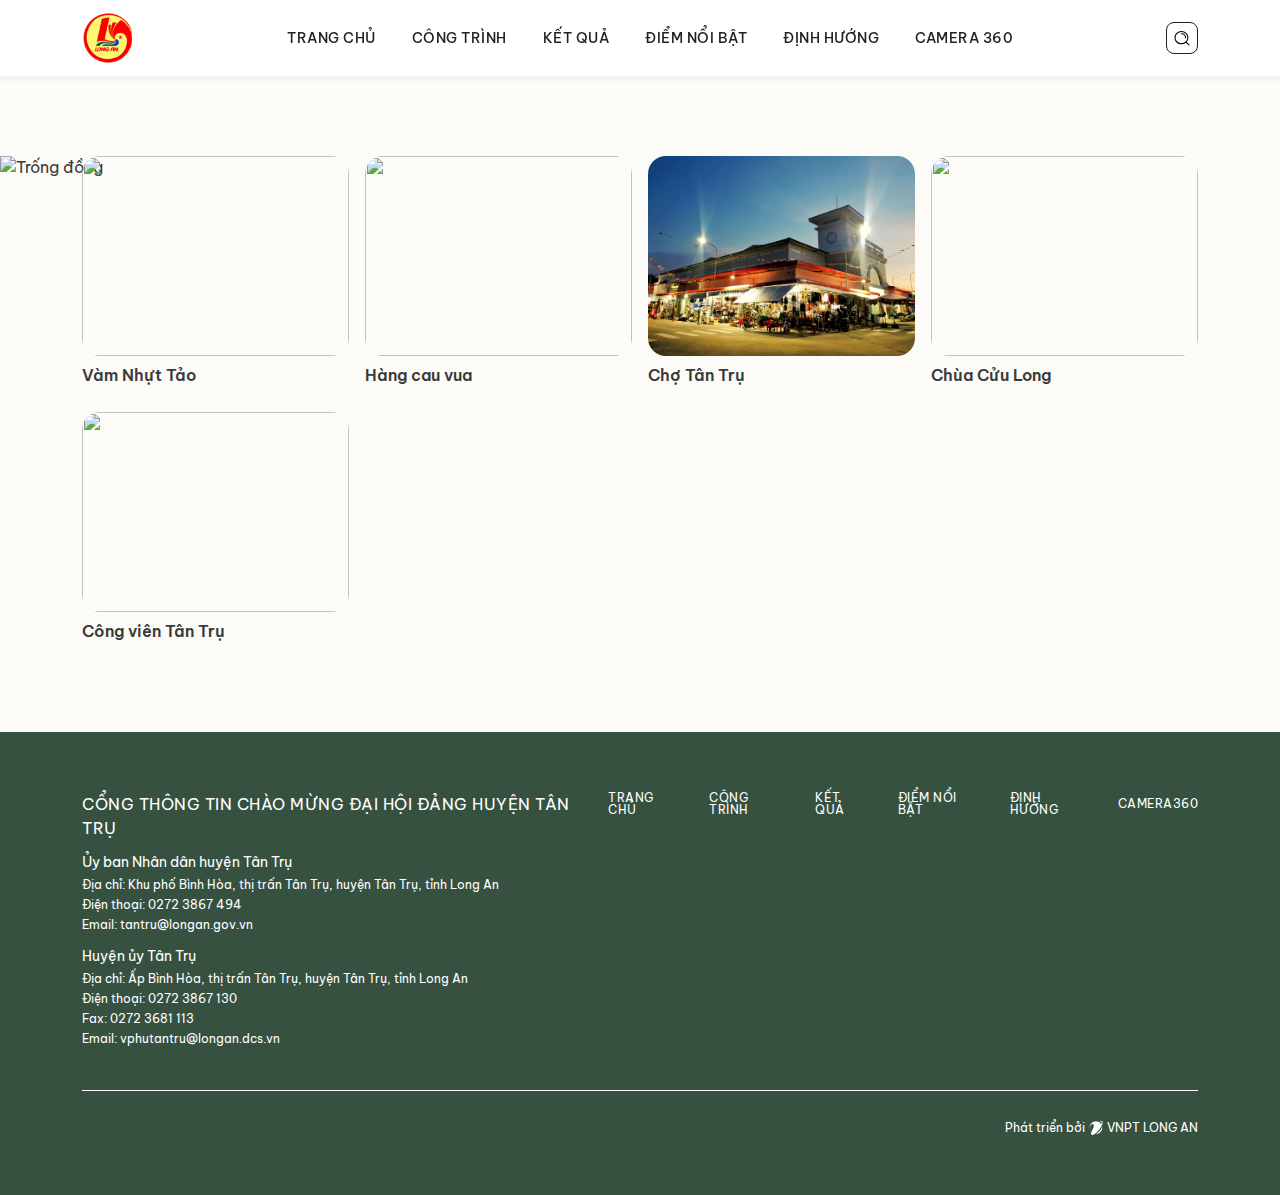
==== camera360.html @ e2c8579e "result page" ====
<!DOCTYPE html>
<html lang="en">

<head>
    <meta charset="UTF-8">
    <meta name="viewport" content="width=device-width, initial-scale=1.0">
    <title>Cổng Thông tin chào mừng đại hội Đảng - Camera 360</title>
    <link rel="icon" type="image/png" href="./assets/images/logo.png">

    <!-- library -->
    <link rel="stylesheet" href="./assets/library/bootstrap/bootstrap.min.css" />
    <link rel="stylesheet" href="./assets/library/swiper/swiper-bundle.min.css">
    <link rel="stylesheet" href="https://unpkg.com/leaflet/dist/leaflet.css" />

    <!-- css -->
    <link rel="stylesheet" href="./assets/css/header.css">
    <link rel="stylesheet" href="./assets/css/footer.css">
    <link rel="stylesheet" href="./assets/css/main.css">
    <link rel="stylesheet" href="./assets/css/camera360.css">
</head>

<body>
    <header>
        <div class="container">
            <div class="header">
                <a href="/" class="logo">
                    <div class="img">
                        <img src="./assets/images/logo.png" alt="Logo">
                    </div>
                </a>
                <nav class="navbar">
                    <a href="/">Trang chủ</a>
                    <a href="/">Công trình</a>
                    <a href="/results.html">Kết quả</a>
                    <a href="/highlight.html">Điểm nổi bật</a>
                    <a href="/">Định hướng</a>
                    <a href="/camera360.html">Camera 360</a>
                </nav>
                <div class="others">
                    <a href="/#search" class="btn-search">
                        <img src="./assets/images/search.svg" alt="search">
                    </a>
                </div>
            </div>
        </div>
    </header>
    <main>
        <section class="camera360">
            <img src="https://staticv2.vnptigate.vn/logo/trong-dong.png" alt="Trống đồng" class="shape-1">
            <div class="container">
                <div class="camera360-list">
                    <div class="camera360-item" data-id="vam-nhut-tao" data-src="https://img.longanso.com/360/">
                        <div class="iframe-wrap">
                            <div class="close">
                                <div class="button-close">
                                    <img src="./assets/images/carbon--close-filled.svg" alt="close 360">
                                </div>
                            </div>
                            <iframe class="vr360-iframe" allowfullscreen="true"></iframe>
                        </div>
                        <div class="card">
                            <div class="card-img">
                                <div class="camera-icon">
                                    <img src="./assets/images/360.png" alt="360">
                                </div>
                                <img src="https://media2.gody.vn/public/images/destination/1/80/khu-di-tich-lich-su-vam-nhut-tao/pl620094a2a60c0-1644205218.jpeg" alt="" class="card-top-img">
                            </div>
                            <div class="card-body">
                                <div class="card-title">
                                    Vàm Nhựt Tảo
                                </div>
                            </div>
                        </div>
                    </div>
                    <div class="camera360-item" data-id="hang-cau-vua" data-src="https://img.longanso.com/360/">
                        <div class="iframe-wrap">
                            <div class="close">
                                <div class="button-close">
                                    <img src="./assets/images/carbon--close-filled.svg" alt="close 360">
                                </div>
                            </div>
                            <iframe class="vr360-iframe" allowfullscreen="true"></iframe>
                        </div>
                        <div class="card">
                            <div class="card-img">
                                <div class="camera-icon">
                                    <img src="./assets/images/360.png" alt="360">
                                </div>
                                <img src="https://storage-vnportal.vnpt.vn/gov-lan/SharePointFolders/ThuVienAnh/%E1%BA%A2nh%20T%C3%A2n%20Tr%E1%BB%A5/H%C3%A0ng%20cao%20%C4%90%E1%BB%A9c%20T%C3%A2n%201.jpg" alt="" class="card-top-img">
                            </div>
                            <div class="card-body">
                                <div class="card-title">
                                    Hàng cau vua
                                </div>
                            </div>
                        </div>
                    </div>
                    <div class="camera360-item" data-id="cho-tan-tru" data-src="https://img.longanso.com/360/">
                        <div class="iframe-wrap">
                            <div class="close">
                                <div class="button-close">
                                    <img src="./assets/images/carbon--close-filled.svg" alt="close 360">
                                </div>
                            </div>
                            <iframe class="vr360-iframe" allowfullscreen="true"></iframe>
                        </div>
                        <div class="card">
                            <div class="card-img">
                                <div class="camera-icon">
                                    <img src="./assets/images/360.png" alt="360">
                                </div>
                                <img src="./assets/images/banner-7.jpg" alt="" class="card-top-img">
                            </div>
                            <div class="card-body">
                                <div class="card-title">
                                    Chợ Tân Trụ
                                </div>
                            </div>
                        </div>
                    </div>
                    <div class="camera360-item" data-id="chua-cuu-long" data-src="https://smarttravel-vr.mobifone.vn/vr-tour/tuong-dai-long-an/63359015d3e3a604f9e98001">
                        <div class="iframe-wrap">
                            <div class="close">
                                <div class="button-close">
                                    <img src="./assets/images/carbon--close-filled.svg" alt="close 360">
                                </div>
                            </div>
                            <iframe class="vr360-iframe" allowfullscreen="true"></iframe>
                        </div>
                        <div class="card">
                            <div class="card-img">
                                <div class="camera-icon">
                                    <img src="./assets/images/360.png" alt="360">
                                </div>
                                <img src="https://cdn.tgdd.vn/Files/2023/11/26/1555979/luu-ngay-5-dia-diem-du-lich-tan-tru-long-an-thu-hut-du-khach-202311262353035414.jpg" alt="" class="card-top-img">
                            </div>
                            <div class="card-body">
                                <div class="card-title">
                                    Chùa Cửu Long
                                </div>
                            </div>
                        </div>
                    </div>
                    <div class="camera360-item" data-id="cong-vien-tan-tru" data-src="https://smarttravel-vr.mobifone.vn/vr-tour/tuong-dai-long-an/63359015d3e3a604f9e98001">
                        <div class="iframe-wrap">
                            <div class="close">
                                <div class="button-close">
                                    <img src="./assets/images/carbon--close-filled.svg" alt="close 360">
                                </div>
                            </div>
                            <iframe class="vr360-iframe" allowfullscreen="true"></iframe>
                        </div>
                        <div class="card">
                            <div class="card-img">
                                <div class="camera-icon">
                                    <img src="./assets/images/360.png" alt="360">
                                </div>
                                <img src="https://cdn.tgdd.vn/Files/2023/11/26/1555979/luu-ngay-5-dia-diem-du-lich-tan-tru-long-an-thu-hut-du-khach-202311262356026067.jpg" alt="" class="card-top-img">
                            </div>
                            <div class="card-body">
                                <div class="card-title">
                                    Công viên Tân Trụ
                                </div>
                            </div>
                        </div>
                    </div>
                </div>
            </div>
        </section>
    </main>
    <footer>
        <div class="container">
            <div class="footer-wrap">
                <div class="footer-top">
                    <div class="infor">
                        <!-- <div class="logo">
                            <img src="./assets/images/logo.png" alt="logo">
                        </div> -->
                        <div class="title">Cổng Thông tin chào mừng đại hội Đảng huyện Tân Trụ</div>
                        <div class="head">
                            <div class="name">Ủy ban Nhân dân huyện Tân Trụ</div>
                            <div class="list">
                                <div class="item">Địa chỉ: Khu phố Bình Hòa, thị trấn Tân Trụ, huyện Tân Trụ, tỉnh Long
                                    An</div>
                                <div class="item">Điện thoại: 0272 3867 494</div>
                                <div class="item">Email: tantru@longan.gov.vn</div>
                            </div>
                        </div>
                        <div class="head">
                            <div class="name">Huyện ủy Tân Trụ</div>
                            <div class="list">
                                <div class="item">Địa chỉ: Ấp Bình Hòa, thị trấn Tân Trụ, huyện Tân Trụ, tỉnh Long An
                                </div>
                                <div class="item">Điện thoại: 0272 3867 130</div>
                                <div class="item">Fax: 0272 3681 113</div>
                                <div class="item">Email: vphutantru@longan.dcs.vn</div>
                            </div>
                        </div>
                    </div>
                    <div class="menu">
                        <a href="/" class="menu-item">Trang chủ</a>
                        <a href="#" class="menu-item">Công trình</a>
                        <a href="/results.html" class="menu-item">Kết quả</a>
                        <a href="/highlight.html" class="menu-item">Điểm nổi bật</a>
                        <a href="#" class="menu-item">Định hướng</a>
                        <a href="/camera360.html" class="menu-item">Camera360</a>
                    </div>
                </div>
                <div class="footer-bottom">
                    <div class="code-by">
                        Phát triển bởi <img src="./assets/images/logo-vnpt.png" alt="VNPT LONG AN"> VNPT LONG AN
                    </div>
                </div>
            </div>
        </div>
    </footer>
</body>

<!-- library -->
<script src="./assets/library/jquery/jquery.min.js"></script>
<script src="./assets/library/swiper/swiper-bundle.min.js"></script>
<script src="./assets/library/validate/jquery.validate.js"></script>
<script src="./assets/library/bootstrap/bootstrap.bundle.min.js"></script>
<script src="https://unpkg.com/leaflet/dist/leaflet.js"></script>

<!-- js -->
<script src="./assets/js/main.js"></script>
<script src="./assets/js/map.js"></script>
<script src="./assets/js/camera360.js"></script>

</html>
---- assets/css/header.css ----
header {
    position: sticky;
    left: 0;
    top: 0;
    background-color: var(--white-color);
    z-index: 1002;
    box-shadow: 0 -6px 10px 5px rgba(0, 0, 0, 0.1);
}

.header {
    display: flex;
    align-items: center;
    justify-content: space-between;
    padding-block: 12px;
    position: relative;
}

.header .logo img {
    width: auto;
    height: 52px;
}

.header .navbar {
    display: flex;
    align-items: center;
    gap: 36px;
    padding-block: 0;
}

.header .navbar a {
    position: relative;
    font-size: 14px;
    line-height: 1;
    font-weight: 500;
    letter-spacing: 0.5px;
    text-transform: uppercase;
    color: var(--black-color);
}

.header .navbar a::after {
    content: "";
    display: block;
    position: absolute;
    left: 0;
    bottom: -6px;
    width: 0%;
    height: 2px;
    background-color: var(--primary-color);
    transition: all 0.3s linear;
}

.header .navbar a:hover::after {
    width: 100%;
}

.header .others .btn-search {
    display: flex;
    align-items: center;
    justify-content: center;
    cursor: pointer;
    padding: 6px;
    border: 1px solid var(--black-color);
    border-radius: 8px;
}

.header .others .btn-search img {
    width: 18px;
    height: auto;
}
---- assets/css/footer.css ----
footer {
    padding-block: 60px;
    background-color: #365140;
    color: var(--white-color);
}

.footer-top {
    display: flex;
    justify-content: space-between;
    align-items: start;
}

.footer-top .menu {
    display: flex;
    align-items: center;
    gap: 24px;
}

.footer-top .menu a {
    color: var(--white-color);
    font-size: 12px;
    line-height: 1;
    letter-spacing: 0.5px;
    text-transform: uppercase;
    transition: all 0.3s linear;
}

.footer-bottom {
    border-top: 1px solid var(--white-color);
    margin-top: 30px;
    padding-top: 30px;
}

.footer-bottom .code-by {
    font-size: 12px;
    line-height: 1;
    display: flex;
    align-items: center;
    gap: 4px;
    justify-content: end;
}

.footer-bottom .code-by img {
    width: 14px;
    height: auto;
}

.footer-top .title {
    font-size: 16px;
    line-height: 24px;
    text-transform: uppercase;
    letter-spacing: 0.5px;
    margin-bottom: 12px;
}

.footer-top .head {
    margin-bottom: 12px;
}

.footer-top .head .name {
    font-size: 14px;
    line-height: 20px;
    margin-bottom: 4px;
}

.footer-top .head .list .item {
    font-size: 12px;
    line-height: 18px;
    margin-bottom: 2px;
}
---- assets/css/main.css ----
@import url('https://fonts.googleapis.com/css2?family=Playfair+Display:ital,wght@0,400..900;1,400..900&display=swap');

@font-face {
    font-family: 'Be Vietnam Pro';
    src: url('../fonts/BeVietnamPro-Medium.woff2') format('woff2'),
        url('../fonts/BeVietnamPro-Medium.woff') format('woff');
    font-weight: 500;
    font-style: normal;
    font-display: swap;
}

@font-face {
    font-family: 'Be Vietnam Pro';
    src: url('../fonts/BeVietnamPro-Bold.woff2') format('woff2'),
        url('../fonts/BeVietnamPro-Bold.woff') format('woff');
    font-weight: bold;
    font-style: normal;
    font-display: swap;
}

@font-face {
    font-family: 'Be Vietnam Pro';
    src: url('../fonts/BeVietnamPro-Light.woff2') format('woff2'),
        url('../fonts/BeVietnamPro-Light.woff') format('woff');
    font-weight: 300;
    font-style: normal;
    font-display: swap;
}

@font-face {
    font-family: 'Be Vietnam Pro';
    src: url('../fonts/BeVietnamPro-SemiBold.woff2') format('woff2'),
        url('../fonts/BeVietnamPro-SemiBold.woff') format('woff');
    font-weight: 600;
    font-style: normal;
    font-display: swap;
}

@font-face {
    font-family: 'Be Vietnam Pro';
    src: url('../fonts/BeVietnamPro-Thin.woff2') format('woff2'),
        url('../fonts/BeVietnamPro-Thin.woff') format('woff');
    font-weight: 100;
    font-style: normal;
    font-display: swap;
}

@font-face {
    font-family: 'Be Vietnam Pro';
    src: url('../fonts/BeVietnamPro-Regular.woff2') format('woff2'),
        url('../fonts/BeVietnamPro-Regular.woff') format('woff');
    font-weight: normal;
    font-style: normal;
    font-display: swap;
}

@font-face {
    font-family: 'Merriweather';
    src: url('../fonts/Merriweather-Bold.woff2') format('woff2'),
        url('../fonts/Merriweather-Bold.woff') format('woff');
    font-weight: bold;
    font-style: normal;
    font-display: swap;
}

:root {
    --hover-color: #4db2ec;
    --white-color: #ffffff;
    --black-color: #222222;
    --red-color: #B71C1C;
    --yellow-color: #FFD700;
    --grey-light-color: #F5F5F5;
    --green-color: #2E7D32;
    /* --primary-color: #B71C1C; */
    --primary-color: #842029;
    --secondary-color: #842029;
    --text-color: #3a3a3a;
    --bg-color: #fcfbf7;
    --bg-color-2: #ebe6e0;
}

ul {
    list-style: none;
    margin: 0;
    padding: 0;
}

body {
    font-family: 'Be Vietnam Pro';
    font-size: 16px;
    line-height: 22px;
    color: var(--text-color);
    background-color: var(--bg-color);
    overflow-x: hidden;
}

a {
    text-decoration: none;
}

h3,
h2,
h1 {
    font-family: "Playfair Display", serif;
    font-weight: 500;
}

.section-title {
    font-family: "Playfair Display", serif;
    font-size: 32px;
    line-height: 42px;
    font-weight: 600;
    text-align: center;
    margin-bottom: 24px;
    color: var(--primary-color);
    position: relative;
    padding-bottom: 12px;
}

.section-title::before {
    content: "";
    display: block;
    width: 60px;
    height: 1px;
    background-color: var(--primary-color);
    position: absolute;
    bottom: 0;
    left: 50%;
    transform: translateX(-50%);
}

.section-desc {
    max-width: 650px;
    margin-inline: auto;
    text-align: center;
    font-size: 16px;
    line-height: 24px;
    font-weight: 400;
}

/**
* SWIPER
**/

.swiper-pagination-bullet-active {
    background: var(--primary-color);
}

.pagination {
    gap: 24px;
    display: flex;
    -webkit-box-pack: center;
    justify-content: center;
    -webkit-box-align: center;
    align-items: center;
    margin-top: 40px;
    padding-block: 20px;
}

.pagination .pagination-list {
    display: flex;
    align-items: center;
    gap: 18px;
}

.pagination .btn-next, .pagination .btn-prev {
    border: 1px solid var(--primary-color);
    cursor: pointer;
    display: flex;
    align-items: center;
    justify-content: center;
    transition: 0.3s ease-in-out;
    background-color: rgb(255, 255, 255);
    width: 42px;
    height: 42px;
    border-radius: 50%;
    padding: 0;
}

.pagination .btn-next svg, .pagination .btn-prev svg {
    flex: 1;
    width: 16px;
    height: 16px;
}

.pagination .number {
    color: var(--primary-color);
    font-weight: 400;
    font-size: 14px;
    gap: 12px;
    display: inline-grid;
    -webkit-box-align: center;
    align-items: center;
    -webkit-box-pack: center;
    justify-content: center;
    transition: 0.3s linear;
    background-color: rgb(255, 255, 255);
    cursor: pointer;
    border: 1px solid transparent;
    width: 42px;
    height: 42px;
    border-radius: 100%;
    border: 1px solid var(--primary-color);
}

.pagination .number.active,
.pagination .number:hover {
    background-color: var(--primary-color);
    color: rgb(255, 255, 255);
}
---- assets/css/camera360.css ----
.camera360 {
    padding-block: 80px;
    /* background-color: var(--bg-color-2); */
    position: relative;
    overflow: hidden;
}

.camera360 .shape-1 {
    position: absolute;
    left: 50%;
    transform: translate(-50%, -0%);
    width: 100%;
}

.camera360 .camera360-list {
    display: grid;
    grid-template-columns: repeat(4, 1fr);
    gap: 16px;
}

.camera360 .camera360-list .card {
    border: 0;
    background-color: transparent;
    cursor: pointer;
}

.camera360 .camera360-list .card-body {
    padding: 0;
    padding-top: 6px;
}

.camera360 .camera360-list .card-top-img {
    width: 100%;
    height: 100%;
    object-fit: cover;
}

.camera360 .camera360-list .card-title {
    font-size: 16px;
    line-height: 26px;
    font-weight: 600;
    color: var(--text-color);
    /* text-align: center; */
}

.camera360 .camera360-list .card-img {
    position: relative;
    height: 200px;
    border-radius: 18px;
    overflow: hidden;
}

.camera360 .camera360-item:hover .camera-icon {
    opacity: 1;
    visibility: visible;
}

.camera360 .camera360-list .camera-icon {
    width: 100%;
    height: 100%;
    position: absolute;
    padding: 24px;
    background-color: rgb(255, 255, 255, 0.8);
    display: flex;
    align-items: center;
    justify-content: center;
    opacity: 0;
    visibility: hidden;
    transition: all 0.3s linear;
}

.camera360 .camera360-list .camera-icon img {
    width: 80px;
    height: 80px;
}

.camera360-item .close {
    background-color: var(--white-color);
    display: flex;
    align-items: center;
    justify-content: end;
    padding-block: 2px;
    padding-inline: 4px;
}

.camera360-item .close .button-close {
    color: var(--primary-color);
    cursor: pointer;
}

.camera360-item iframe {
    width: 100%;
    height: calc(100vh - 36px);
}

.camera360-item .iframe-wrap {
    position: fixed;
    width: 100%;
    height: 100%;
    top: 0;
    left: 0;
    z-index: 1003;
    opacity: 0;
    visibility: hidden;
    transition: all 0.3s linear;
}

.camera360-item .iframe-wrap.active {
    opacity: 1;
    visibility: visible;
}
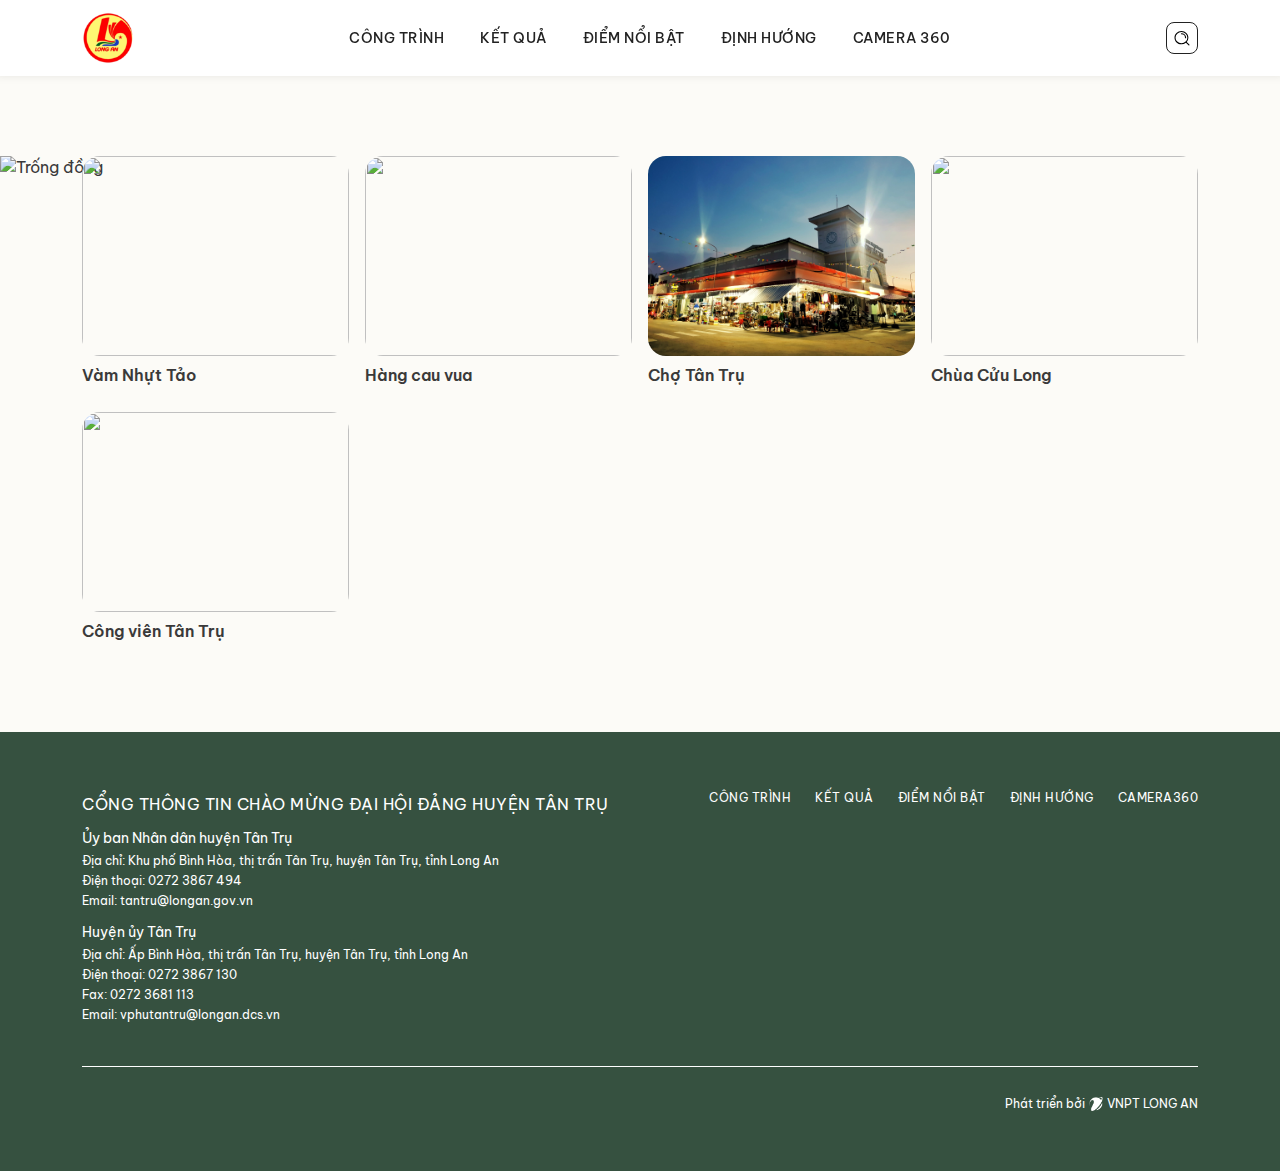
==== commit 4edc7ea4: "orientation page" ====
--- a/camera360.html
+++ b/camera360.html
@@ -29,11 +29,11 @@
                     </div>
                 </a>
                 <nav class="navbar">
-                    <a href="/">Trang chủ</a>
-                    <a href="/">Công trình</a>
+                    
+                    <a href="/projects.html">Công trình</a>
                     <a href="/results.html">Kết quả</a>
                     <a href="/highlight.html">Điểm nổi bật</a>
-                    <a href="/">Định hướng</a>
+                    <a href="/orientation.html">Định hướng</a>
                     <a href="/camera360.html">Camera 360</a>
                 </nav>
                 <div class="others">
@@ -198,11 +198,11 @@
                         </div>
                     </div>
                     <div class="menu">
-                        <a href="/" class="menu-item">Trang chủ</a>
-                        <a href="#" class="menu-item">Công trình</a>
+                        
+                        <a href="/projects.html" class="menu-item">Công trình</a>
                         <a href="/results.html" class="menu-item">Kết quả</a>
                         <a href="/highlight.html" class="menu-item">Điểm nổi bật</a>
-                        <a href="#" class="menu-item">Định hướng</a>
+                        <a href="/orientation.html" class="menu-item">Định hướng</a>
                         <a href="/camera360.html" class="menu-item">Camera360</a>
                     </div>
                 </div>
--- a/assets/css/main.css
+++ b/assets/css/main.css
@@ -138,6 +138,9 @@
     font-weight: 400;
 }
 
+.section {
+    padding-bottom: 12px;
+}
 /**
 * SWIPER
 **/
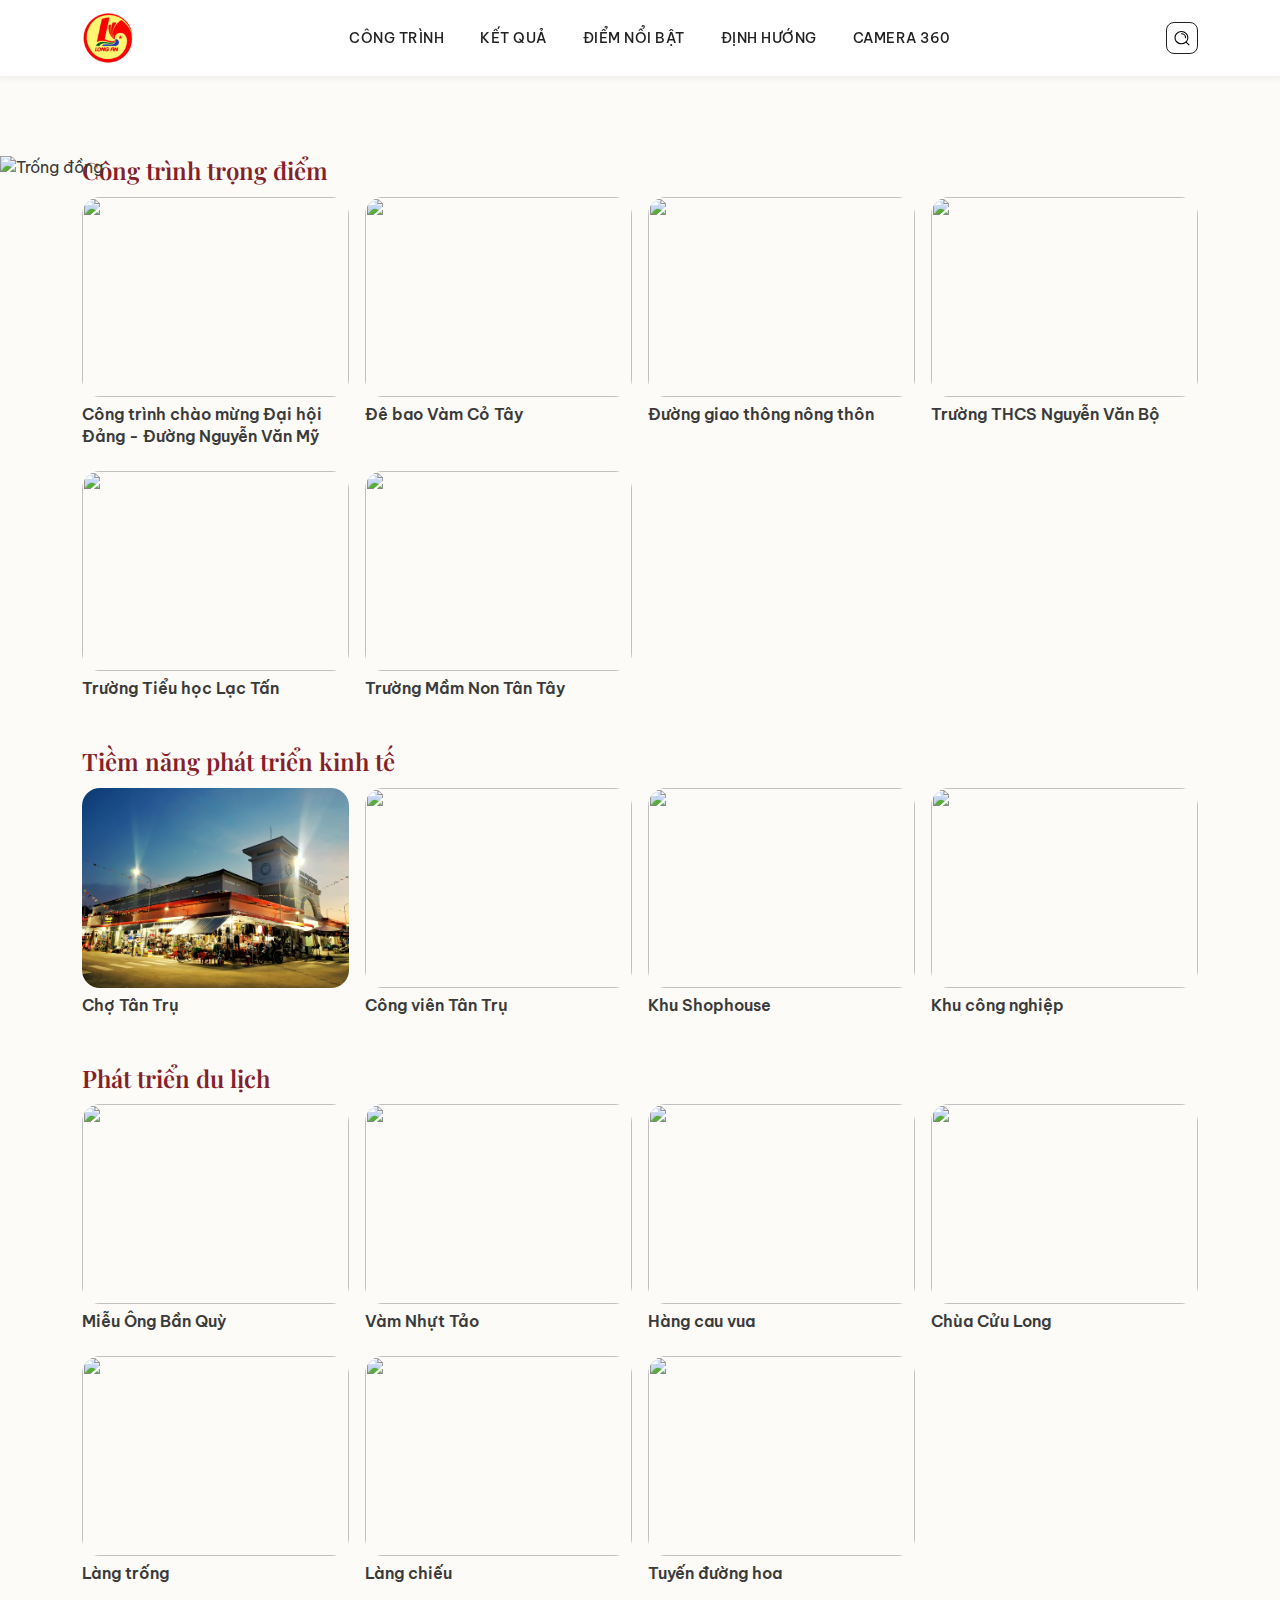
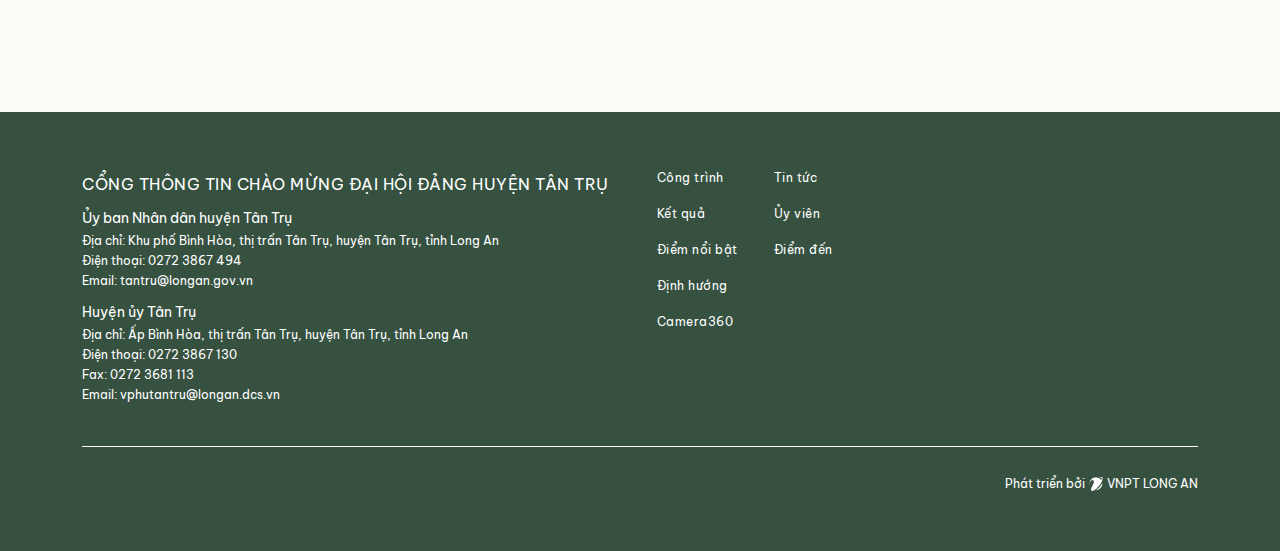
==== commit 46583cff: "update footer and camera360 page" ====
--- a/camera360.html
+++ b/camera360.html
@@ -48,118 +48,408 @@
         <section class="camera360">
             <img src="https://staticv2.vnptigate.vn/logo/trong-dong.png" alt="Trống đồng" class="shape-1">
             <div class="container">
-                <div class="camera360-list">
-                    <div class="camera360-item" data-id="vam-nhut-tao" data-src="https://img.longanso.com/360/">
-                        <div class="iframe-wrap">
-                            <div class="close">
-                                <div class="button-close">
-                                    <img src="./assets/images/carbon--close-filled.svg" alt="close 360">
-                                </div>
-                            </div>
-                            <iframe class="vr360-iframe" allowfullscreen="true"></iframe>
-                        </div>
-                        <div class="card">
-                            <div class="card-img">
-                                <div class="camera-icon">
-                                    <img src="./assets/images/360.png" alt="360">
-                                </div>
-                                <img src="https://media2.gody.vn/public/images/destination/1/80/khu-di-tich-lich-su-vam-nhut-tao/pl620094a2a60c0-1644205218.jpeg" alt="" class="card-top-img">
-                            </div>
-                            <div class="card-body">
-                                <div class="card-title">
-                                    Vàm Nhựt Tảo
-                                </div>
-                            </div>
-                        </div>
-                    </div>
-                    <div class="camera360-item" data-id="hang-cau-vua" data-src="https://img.longanso.com/360/">
-                        <div class="iframe-wrap">
-                            <div class="close">
-                                <div class="button-close">
-                                    <img src="./assets/images/carbon--close-filled.svg" alt="close 360">
-                                </div>
-                            </div>
-                            <iframe class="vr360-iframe" allowfullscreen="true"></iframe>
-                        </div>
-                        <div class="card">
-                            <div class="card-img">
-                                <div class="camera-icon">
-                                    <img src="./assets/images/360.png" alt="360">
-                                </div>
-                                <img src="https://storage-vnportal.vnpt.vn/gov-lan/SharePointFolders/ThuVienAnh/%E1%BA%A2nh%20T%C3%A2n%20Tr%E1%BB%A5/H%C3%A0ng%20cao%20%C4%90%E1%BB%A9c%20T%C3%A2n%201.jpg" alt="" class="card-top-img">
-                            </div>
-                            <div class="card-body">
-                                <div class="card-title">
-                                    Hàng cau vua
-                                </div>
-                            </div>
-                        </div>
-                    </div>
-                    <div class="camera360-item" data-id="cho-tan-tru" data-src="https://img.longanso.com/360/">
-                        <div class="iframe-wrap">
-                            <div class="close">
-                                <div class="button-close">
-                                    <img src="./assets/images/carbon--close-filled.svg" alt="close 360">
-                                </div>
-                            </div>
-                            <iframe class="vr360-iframe" allowfullscreen="true"></iframe>
-                        </div>
-                        <div class="card">
-                            <div class="card-img">
-                                <div class="camera-icon">
-                                    <img src="./assets/images/360.png" alt="360">
-                                </div>
-                                <img src="./assets/images/banner-7.jpg" alt="" class="card-top-img">
-                            </div>
-                            <div class="card-body">
-                                <div class="card-title">
-                                    Chợ Tân Trụ
-                                </div>
-                            </div>
-                        </div>
-                    </div>
-                    <div class="camera360-item" data-id="chua-cuu-long" data-src="https://smarttravel-vr.mobifone.vn/vr-tour/tuong-dai-long-an/63359015d3e3a604f9e98001">
-                        <div class="iframe-wrap">
-                            <div class="close">
-                                <div class="button-close">
-                                    <img src="./assets/images/carbon--close-filled.svg" alt="close 360">
-                                </div>
-                            </div>
-                            <iframe class="vr360-iframe" allowfullscreen="true"></iframe>
-                        </div>
-                        <div class="card">
-                            <div class="card-img">
-                                <div class="camera-icon">
-                                    <img src="./assets/images/360.png" alt="360">
-                                </div>
-                                <img src="https://cdn.tgdd.vn/Files/2023/11/26/1555979/luu-ngay-5-dia-diem-du-lich-tan-tru-long-an-thu-hut-du-khach-202311262353035414.jpg" alt="" class="card-top-img">
-                            </div>
-                            <div class="card-body">
-                                <div class="card-title">
-                                    Chùa Cửu Long
-                                </div>
-                            </div>
-                        </div>
-                    </div>
-                    <div class="camera360-item" data-id="cong-vien-tan-tru" data-src="https://smarttravel-vr.mobifone.vn/vr-tour/tuong-dai-long-an/63359015d3e3a604f9e98001">
-                        <div class="iframe-wrap">
-                            <div class="close">
-                                <div class="button-close">
-                                    <img src="./assets/images/carbon--close-filled.svg" alt="close 360">
-                                </div>
-                            </div>
-                            <iframe class="vr360-iframe" allowfullscreen="true"></iframe>
-                        </div>
-                        <div class="card">
-                            <div class="card-img">
-                                <div class="camera-icon">
-                                    <img src="./assets/images/360.png" alt="360">
-                                </div>
-                                <img src="https://cdn.tgdd.vn/Files/2023/11/26/1555979/luu-ngay-5-dia-diem-du-lich-tan-tru-long-an-thu-hut-du-khach-202311262356026067.jpg" alt="" class="card-top-img">
-                            </div>
-                            <div class="card-body">
-                                <div class="card-title">
-                                    Công viên Tân Trụ
+                <div class="section">
+                    <h2 class="section-title-sub">Công trình trọng điểm</h2>
+                    <div class="camera360-list">
+                        <div class="camera360-item" data-id="vam-nhut-tao" data-src="https://img.longanso.com/360/">
+                            <div class="iframe-wrap">
+                                <div class="close">
+                                    <div class="button-close">
+                                        <img src="./assets/images/carbon--close-filled.svg" alt="close 360">
+                                    </div>
+                                </div>
+                                <iframe class="vr360-iframe" allowfullscreen="true"></iframe>
+                            </div>
+                            <div class="card">
+                                <div class="card-img">
+                                    <div class="camera-icon">
+                                        <img src="./assets/images/360.png" alt="360">
+                                    </div>
+                                    <img src="https://www.baolongan.vn/image/news/2015/20150705/fckimage/DSC_6403.JPG" alt="" class="card-top-img">
+                                </div>
+                                <div class="card-body">
+                                    <div class="card-title">
+                                        Công trình chào mừng Đại hội Đảng - Đường 
+                                        Nguyễn Văn Mỹ
+                                    </div>
+                                </div>
+                            </div>
+                        </div>
+                        <div class="camera360-item" data-id="vam-nhut-tao" data-src="https://img.longanso.com/360/">
+                            <div class="iframe-wrap">
+                                <div class="close">
+                                    <div class="button-close">
+                                        <img src="./assets/images/carbon--close-filled.svg" alt="close 360">
+                                    </div>
+                                </div>
+                                <iframe class="vr360-iframe" allowfullscreen="true"></iframe>
+                            </div>
+                            <div class="card">
+                                <div class="card-img">
+                                    <div class="camera-icon">
+                                        <img src="./assets/images/360.png" alt="360">
+                                    </div>
+                                    <img src="https://www.baolongan.vn/image/news/2022/20221003/thumbnail/510x286/702_1664763333.jpg" alt="" class="card-top-img">
+                                </div>
+                                <div class="card-body">
+                                    <div class="card-title">
+                                        Đê bao Vàm Cỏ Tây
+                                    </div>
+                                </div>
+                            </div>
+                        </div>
+                        <div class="camera360-item" data-id="vam-nhut-tao" data-src="https://img.longanso.com/360/">
+                            <div class="iframe-wrap">
+                                <div class="close">
+                                    <div class="button-close">
+                                        <img src="./assets/images/carbon--close-filled.svg" alt="close 360">
+                                    </div>
+                                </div>
+                                <iframe class="vr360-iframe" allowfullscreen="true"></iframe>
+                            </div>
+                            <div class="card">
+                                <div class="card-img">
+                                    <div class="camera-icon">
+                                        <img src="./assets/images/360.png" alt="360">
+                                    </div>
+                                    <img src="https://thamhiemmekong.com/wp-content/uploads/2020/06/conduonghoamuoigio6.jpg" alt="" class="card-top-img">
+                                </div>
+                                <div class="card-body">
+                                    <div class="card-title">
+                                        Đường giao thông nông thôn
+                                    </div>
+                                </div>
+                            </div>
+                        </div>
+                        <div class="camera360-item" data-id="vam-nhut-tao" data-src="https://img.longanso.com/360/">
+                            <div class="iframe-wrap">
+                                <div class="close">
+                                    <div class="button-close">
+                                        <img src="./assets/images/carbon--close-filled.svg" alt="close 360">
+                                    </div>
+                                </div>
+                                <iframe class="vr360-iframe" allowfullscreen="true"></iframe>
+                            </div>
+                            <div class="card">
+                                <div class="card-img">
+                                    <div class="camera-icon">
+                                        <img src="./assets/images/360.png" alt="360">
+                                    </div>
+                                    <img src="https://www.baolongan.vn/image/news/2024/20240915/images/861741c7c49062ce3b81.jpg" alt="" class="card-top-img">
+                                </div>
+                                <div class="card-body">
+                                    <div class="card-title">
+                                        Trường THCS Nguyễn Văn Bộ
+                                    </div>
+                                </div>
+                            </div>
+                        </div>
+                        <div class="camera360-item" data-id="hang-cau-vua" data-src="https://img.longanso.com/360/">
+                            <div class="iframe-wrap">
+                                <div class="close">
+                                    <div class="button-close">
+                                        <img src="./assets/images/carbon--close-filled.svg" alt="close 360">
+                                    </div>
+                                </div>
+                                <iframe class="vr360-iframe" allowfullscreen="true"></iframe>
+                            </div>
+                            <div class="card">
+                                <div class="card-img">
+                                    <div class="camera-icon">
+                                        <img src="./assets/images/360.png" alt="360">
+                                    </div>
+                                    <img src="https://lh3.googleusercontent.com/p/AF1QipOMjqHEG-h4iOjItwPs_iYB21XGbqHRRUj8h4-u=s1360-w1360-h1020" alt="" class="card-top-img">
+                                </div>
+                                <div class="card-body">
+                                    <div class="card-title">
+                                        Trường Tiểu học Lạc Tấn
+                                    </div>
+                                </div>
+                            </div>
+                        </div>
+                        <div class="camera360-item" data-id="cho-tan-tru" data-src="https://img.longanso.com/360/">
+                            <div class="iframe-wrap">
+                                <div class="close">
+                                    <div class="button-close">
+                                        <img src="./assets/images/carbon--close-filled.svg" alt="close 360">
+                                    </div>
+                                </div>
+                                <iframe class="vr360-iframe" allowfullscreen="true"></iframe>
+                            </div>
+                            <div class="card">
+                                <div class="card-img">
+                                    <div class="camera-icon">
+                                        <img src="./assets/images/360.png" alt="360">
+                                    </div>
+                                    <img src="https://lh3.googleusercontent.com/p/AF1QipPNZTb2RIwibmxrA4grqsyqH5AUONPUh9-X1M2b=s1360-w1360-h1020" alt="" class="card-top-img">
+                                </div>
+                                <div class="card-body">
+                                    <div class="card-title">
+                                        Trường Mầm Non Tân Tây
+                                    </div>
+                                </div>
+                            </div>
+                        </div>
+                    </div>
+                </div>
+                <div class="section">
+                    <h2 class="section-title-sub">Tiềm năng phát triển kinh tế</h2>
+                    <div class="camera360-list">
+                        <div class="camera360-item" data-id="cho-tan-tru" data-src="https://img.longanso.com/360/">
+                            <div class="iframe-wrap">
+                                <div class="close">
+                                    <div class="button-close">
+                                        <img src="./assets/images/carbon--close-filled.svg" alt="close 360">
+                                    </div>
+                                </div>
+                                <iframe class="vr360-iframe" allowfullscreen="true"></iframe>
+                            </div>
+                            <div class="card">
+                                <div class="card-img">
+                                    <div class="camera-icon">
+                                        <img src="./assets/images/360.png" alt="360">
+                                    </div>
+                                    <img src="./assets/images/banner-7.jpg" alt="" class="card-top-img">
+                                </div>
+                                <div class="card-body">
+                                    <div class="card-title">
+                                        Chợ Tân Trụ
+                                    </div>
+                                </div>
+                            </div>
+                        </div>
+                        <div class="camera360-item" data-id="cong-vien-tan-tru" data-src="https://smarttravel-vr.mobifone.vn/vr-tour/tuong-dai-long-an/63359015d3e3a604f9e98001">
+                            <div class="iframe-wrap">
+                                <div class="close">
+                                    <div class="button-close">
+                                        <img src="./assets/images/carbon--close-filled.svg" alt="close 360">
+                                    </div>
+                                </div>
+                                <iframe class="vr360-iframe" allowfullscreen="true"></iframe>
+                            </div>
+                            <div class="card">
+                                <div class="card-img">
+                                    <div class="camera-icon">
+                                        <img src="./assets/images/360.png" alt="360">
+                                    </div>
+                                    <img src="https://cdn.tgdd.vn/Files/2023/11/26/1555979/luu-ngay-5-dia-diem-du-lich-tan-tru-long-an-thu-hut-du-khach-202311262356026067.jpg" alt="" class="card-top-img">
+                                </div>
+                                <div class="card-body">
+                                    <div class="card-title">
+                                        Công viên Tân Trụ
+                                    </div>
+                                </div>
+                            </div>
+                        </div>
+                        <div class="camera360-item" data-id="cho-tan-tru" data-src="https://img.longanso.com/360/">
+                            <div class="iframe-wrap">
+                                <div class="close">
+                                    <div class="button-close">
+                                        <img src="./assets/images/carbon--close-filled.svg" alt="close 360">
+                                    </div>
+                                </div>
+                                <iframe class="vr360-iframe" allowfullscreen="true"></iframe>
+                            </div>
+                            <div class="card">
+                                <div class="card-img">
+                                    <div class="camera-icon">
+                                        <img src="./assets/images/360.png" alt="360">
+                                    </div>
+                                    <img src="https://file4.batdongsan.com.vn/resize/745x510/2023/07/22/20230722144140-bf95_wm.jpg" alt="" class="card-top-img">
+                                </div>
+                                <div class="card-body">
+                                    <div class="card-title">
+                                        Khu Shophouse
+                                    </div>
+                                </div>
+                            </div>
+                        </div>
+                        <div class="camera360-item" data-id="cho-tan-tru" data-src="https://img.longanso.com/360/">
+                            <div class="iframe-wrap">
+                                <div class="close">
+                                    <div class="button-close">
+                                        <img src="./assets/images/carbon--close-filled.svg" alt="close 360">
+                                    </div>
+                                </div>
+                                <iframe class="vr360-iframe" allowfullscreen="true"></iframe>
+                            </div>
+                            <div class="card">
+                                <div class="card-img">
+                                    <div class="camera-icon">
+                                        <img src="./assets/images/360.png" alt="360">
+                                    </div>
+                                    <img src="https://odinland.com/wp-content/uploads/2021/04/Khu-cong-nghiep-An-Nhat-Tan.jpg" alt="" class="card-top-img">
+                                </div>
+                                <div class="card-body">
+                                    <div class="card-title">
+                                        Khu công nghiệp
+                                    </div>
+                                </div>
+                            </div>
+                        </div>
+                    </div>
+                </div>
+                <div class="section">
+                    <h2 class="section-title-sub">Phát triển du lịch</h2>
+                    <div class="camera360-list">
+                        <div class="camera360-item" data-id="vam-nhut-tao" data-src="https://img.longanso.com/360/">
+                            <div class="iframe-wrap">
+                                <div class="close">
+                                    <div class="button-close">
+                                        <img src="./assets/images/carbon--close-filled.svg" alt="close 360">
+                                    </div>
+                                </div>
+                                <iframe class="vr360-iframe" allowfullscreen="true"></iframe>
+                            </div>
+                            <div class="card">
+                                <div class="card-img">
+                                    <div class="camera-icon">
+                                        <img src="./assets/images/360.png" alt="360">
+                                    </div>
+                                    <img src="https://lh3.googleusercontent.com/p/AF1QipMFwo4ap1uOIWyDSiH9brca9TTv_9-NLbuLorEy=s1360-w1360-h1020" alt="" class="card-top-img">
+                                </div>
+                                <div class="card-body">
+                                    <div class="card-title">
+                                        Miễu Ông Bần Quỳ
+                                    </div>
+                                </div>
+                            </div>
+                        </div>
+                        <div class="camera360-item" data-id="vam-nhut-tao" data-src="https://img.longanso.com/360/">
+                            <div class="iframe-wrap">
+                                <div class="close">
+                                    <div class="button-close">
+                                        <img src="./assets/images/carbon--close-filled.svg" alt="close 360">
+                                    </div>
+                                </div>
+                                <iframe class="vr360-iframe" allowfullscreen="true"></iframe>
+                            </div>
+                            <div class="card">
+                                <div class="card-img">
+                                    <div class="camera-icon">
+                                        <img src="./assets/images/360.png" alt="360">
+                                    </div>
+                                    <img src="https://lh5.googleusercontent.com/p/AF1QipPEEdl5yj0QX2cvFCfxySJzWRlIXbxV4bLsYElk=w675-h390-n-k-no" alt="" class="card-top-img">
+                                </div>
+                                <div class="card-body">
+                                    <div class="card-title">
+                                        Vàm Nhựt Tảo
+                                    </div>
+                                </div>
+                            </div>
+                        </div>
+                        <div class="camera360-item" data-id="hang-cau-vua" data-src="https://img.longanso.com/360/">
+                            <div class="iframe-wrap">
+                                <div class="close">
+                                    <div class="button-close">
+                                        <img src="./assets/images/carbon--close-filled.svg" alt="close 360">
+                                    </div>
+                                </div>
+                                <iframe class="vr360-iframe" allowfullscreen="true"></iframe>
+                            </div>
+                            <div class="card">
+                                <div class="card-img">
+                                    <div class="camera-icon">
+                                        <img src="./assets/images/360.png" alt="360">
+                                    </div>
+                                    <img src="https://storage-vnportal.vnpt.vn/gov-lan/SharePointFolders/ThuVienAnh/%E1%BA%A2nh%20T%C3%A2n%20Tr%E1%BB%A5/H%C3%A0ng%20cao%20%C4%90%E1%BB%A9c%20T%C3%A2n%201.jpg" alt="" class="card-top-img">
+                                </div>
+                                <div class="card-body">
+                                    <div class="card-title">
+                                        Hàng cau vua
+                                    </div>
+                                </div>
+                            </div>
+                        </div>
+                        <div class="camera360-item" data-id="chua-cuu-long" data-src="https://smarttravel-vr.mobifone.vn/vr-tour/tuong-dai-long-an/63359015d3e3a604f9e98001">
+                            <div class="iframe-wrap">
+                                <div class="close">
+                                    <div class="button-close">
+                                        <img src="./assets/images/carbon--close-filled.svg" alt="close 360">
+                                    </div>
+                                </div>
+                                <iframe class="vr360-iframe" allowfullscreen="true"></iframe>
+                            </div>
+                            <div class="card">
+                                <div class="card-img">
+                                    <div class="camera-icon">
+                                        <img src="./assets/images/360.png" alt="360">
+                                    </div>
+                                    <img src="https://lh3.googleusercontent.com/p/AF1QipOfisxJR2XS9wTYTeies22UYUW1aDQwFyv26BWX=s1360-w1360-h1020" alt="" class="card-top-img">
+                                </div>
+                                <div class="card-body">
+                                    <div class="card-title">
+                                        Chùa Cửu Long
+                                    </div>
+                                </div>
+                            </div>
+                        </div>
+                        <div class="camera360-item" data-id="chua-cuu-long" data-src="https://smarttravel-vr.mobifone.vn/vr-tour/tuong-dai-long-an/63359015d3e3a604f9e98001">
+                            <div class="iframe-wrap">
+                                <div class="close">
+                                    <div class="button-close">
+                                        <img src="./assets/images/carbon--close-filled.svg" alt="close 360">
+                                    </div>
+                                </div>
+                                <iframe class="vr360-iframe" allowfullscreen="true"></iframe>
+                            </div>
+                            <div class="card">
+                                <div class="card-img">
+                                    <div class="camera-icon">
+                                        <img src="./assets/images/360.png" alt="360">
+                                    </div>
+                                    <img src="https://baotangphunu.com/wp-content/uploads/2023/08/912c28d56c9cbec2e78d-1400x635.jpg" alt="" class="card-top-img">
+                                </div>
+                                <div class="card-body">
+                                    <div class="card-title">
+                                        Làng trống
+                                    </div>
+                                </div>
+                            </div>
+                        </div>
+                        <div class="camera360-item" data-id="chua-cuu-long" data-src="https://smarttravel-vr.mobifone.vn/vr-tour/tuong-dai-long-an/63359015d3e3a604f9e98001">
+                            <div class="iframe-wrap">
+                                <div class="close">
+                                    <div class="button-close">
+                                        <img src="./assets/images/carbon--close-filled.svg" alt="close 360">
+                                    </div>
+                                </div>
+                                <iframe class="vr360-iframe" allowfullscreen="true"></iframe>
+                            </div>
+                            <div class="card">
+                                <div class="card-img">
+                                    <div class="camera-icon">
+                                        <img src="./assets/images/360.png" alt="360">
+                                    </div>
+                                    <img src="https://img.tripi.vn/cdn-cgi/image/width=700,height=700/https://gcs.tripi.vn/public-tripi/tripi-feed/img/473735FeT/lang-det-chieu-hoi-thai-binh-1147526.jpg" alt="" class="card-top-img">
+                                </div>
+                                <div class="card-body">
+                                    <div class="card-title">
+                                        Làng chiếu
+                                    </div>
+                                </div>
+                            </div>
+                        </div>
+                        <div class="camera360-item" data-id="chua-cuu-long" data-src="https://smarttravel-vr.mobifone.vn/vr-tour/tuong-dai-long-an/63359015d3e3a604f9e98001">
+                            <div class="iframe-wrap">
+                                <div class="close">
+                                    <div class="button-close">
+                                        <img src="./assets/images/carbon--close-filled.svg" alt="close 360">
+                                    </div>
+                                </div>
+                                <iframe class="vr360-iframe" allowfullscreen="true"></iframe>
+                            </div>
+                            <div class="card">
+                                <div class="card-img">
+                                    <div class="camera-icon">
+                                        <img src="./assets/images/360.png" alt="360">
+                                    </div>
+                                    <img src="https://mygarden.vn/wp-content/uploads/2020/10/dat-trong-hoa-10-gio-5.jpg" alt="" class="card-top-img">
+                                </div>
+                                <div class="card-body">
+                                    <div class="card-title">
+                                        Tuyến đường hoa
+                                    </div>
                                 </div>
                             </div>
                         </div>
@@ -197,13 +487,19 @@
                             </div>
                         </div>
                     </div>
-                    <div class="menu">
-                        
-                        <a href="/projects.html" class="menu-item">Công trình</a>
-                        <a href="/results.html" class="menu-item">Kết quả</a>
-                        <a href="/highlight.html" class="menu-item">Điểm nổi bật</a>
-                        <a href="/orientation.html" class="menu-item">Định hướng</a>
-                        <a href="/camera360.html" class="menu-item">Camera360</a>
+                    <div class="group-menu">
+                        <div class="menu">
+                            <a href="/projects.html" class="menu-item">Công trình</a>
+                            <a href="/results.html" class="menu-item">Kết quả</a>
+                            <a href="/highlight.html" class="menu-item">Điểm nổi bật</a>
+                            <a href="/orientation.html" class="menu-item">Định hướng</a>
+                            <a href="/camera360.html" class="menu-item">Camera360</a>
+                        </div>
+                        <div class="menu">
+                            <a href="/news-list.html" class="menu-item">Tin tức</a>
+                            <a href="/member.html" class="menu-item">Ủy viên</a>
+                            <a href="/destination.html" class="menu-item">Điểm đến</a>
+                        </div>
                     </div>
                 </div>
                 <div class="footer-bottom">
--- a/assets/css/footer.css
+++ b/assets/css/footer.css
@@ -6,13 +6,19 @@
 
 .footer-top {
     display: flex;
-    justify-content: space-between;
+    /* justify-content: space-between; */
     align-items: start;
+    gap: 48px;
+}
+
+.footer-top .group-menu {
+    display: flex;
+    gap: 36px;
 }
 
 .footer-top .menu {
     display: flex;
-    align-items: center;
+    flex-direction: column;
     gap: 24px;
 }
 
@@ -21,8 +27,11 @@
     font-size: 12px;
     line-height: 1;
     letter-spacing: 0.5px;
-    text-transform: uppercase;
     transition: all 0.3s linear;
+}
+
+.footer-top .menu a:hover {
+    transform: translateX(6px);
 }
 
 .footer-bottom {
--- a/assets/css/main.css
+++ b/assets/css/main.css
@@ -141,6 +141,37 @@
 .section {
     padding-bottom: 12px;
 }
+
+.seemore {
+    color: var(--primary-color);
+    font-size: 16px;
+    line-height: 1;
+    font-weight: 600;
+    display: flex;
+    align-items: center;
+    gap: 6px;
+    margin-top: 12px;
+}
+
+.seemore:hover {
+    color: var(--primary-color);
+}
+
+.seemore svg {
+    transition: all 0.3s linear;
+}
+
+.seemore:hover svg {
+    transform: translateX(6px);
+}
+
+.section-title-sub {
+    font-size: 24px;
+    font-weight: 600;
+    color: var(--primary-color);
+    margin-bottom: 12px;
+}
+
 /**
 * SWIPER
 **/
@@ -166,7 +197,8 @@
     gap: 18px;
 }
 
-.pagination .btn-next, .pagination .btn-prev {
+.pagination .btn-next,
+.pagination .btn-prev {
     border: 1px solid var(--primary-color);
     cursor: pointer;
     display: flex;
@@ -180,7 +212,8 @@
     padding: 0;
 }
 
-.pagination .btn-next svg, .pagination .btn-prev svg {
+.pagination .btn-next svg,
+.pagination .btn-prev svg {
     flex: 1;
     width: 16px;
     height: 16px;
@@ -210,4 +243,95 @@
 .pagination .number:hover {
     background-color: var(--primary-color);
     color: rgb(255, 255, 255);
+}
+
+/**
+* POPUP
+**/
+
+.blur {
+    position: fixed;
+    top: 0;
+    left: 0;
+    width: 100%;
+    height: 100vh;
+    display: block;
+    content: '';
+    background: 0 0;
+    backdrop-filter: blur(12px);
+    -webkit-backdrop-filter: blur(12px);
+    z-index: 1004;
+    opacity: 0;
+    background-color: rgba(0, 0, 0, .1);
+    visibility: hidden;
+    transition: all .3s linear;
+}
+
+.blur.active {
+    opacity: 1;
+    visibility: visible;
+}
+
+.popup-infor {
+    max-width: 70%;
+    width: 100%;
+    position: fixed;
+    top: 50%;
+    left: 50%;
+    transform: translate(-50%, -50%);
+    z-index: 1004;
+    background-color: #fff;
+    overflow: hidden;
+    border-radius: 20px;
+    padding: 68px;
+    opacity: 0;
+    visibility: hidden;
+    transition: all 0.3s linear;
+}
+
+.popup-infor.active {
+    opacity: 1;
+    visibility: visible;
+}
+
+.popup-infor .title {
+    font-size: 25px;
+    font-weight: 500;
+    color: var(--primary-color);
+    line-height: 37px;
+    margin: 0px 0 12px;
+    text-align: center;
+}
+
+.popup-infor .desc {
+    width: 90%;
+    font-size: 16px;
+    line-height: 28px;
+    font-weight: 300;
+    color: #5d5d5d;
+    display: block;
+    text-align: center;
+    margin: auto;
+    max-height: 250px;
+    overflow-y: auto;
+}
+
+.popup-infor .desc::-webkit-scrollbar {
+    width: 5px;
+}
+
+/* Track */
+.popup-infor .desc::-webkit-scrollbar-track {
+    background: #f1f1f1;
+}
+
+/* Handle */
+.popup-infor .desc::-webkit-scrollbar-thumb {
+    background: var(--primary-color);
+}
+.popup-infor .close {
+    position: absolute;
+    top: 18px;
+    right: 18px;
+    cursor: pointer;
 }--- a/assets/css/camera360.css
+++ b/assets/css/camera360.css
@@ -3,6 +3,10 @@
     /* background-color: var(--bg-color-2); */
     position: relative;
     overflow: hidden;
+}
+
+.camera360 .section {
+    padding-bottom: 40px;
 }
 
 .camera360 .shape-1 {
@@ -37,7 +41,7 @@
 
 .camera360 .camera360-list .card-title {
     font-size: 16px;
-    line-height: 26px;
+    line-height: 22px;
     font-weight: 600;
     color: var(--text-color);
     /* text-align: center; */
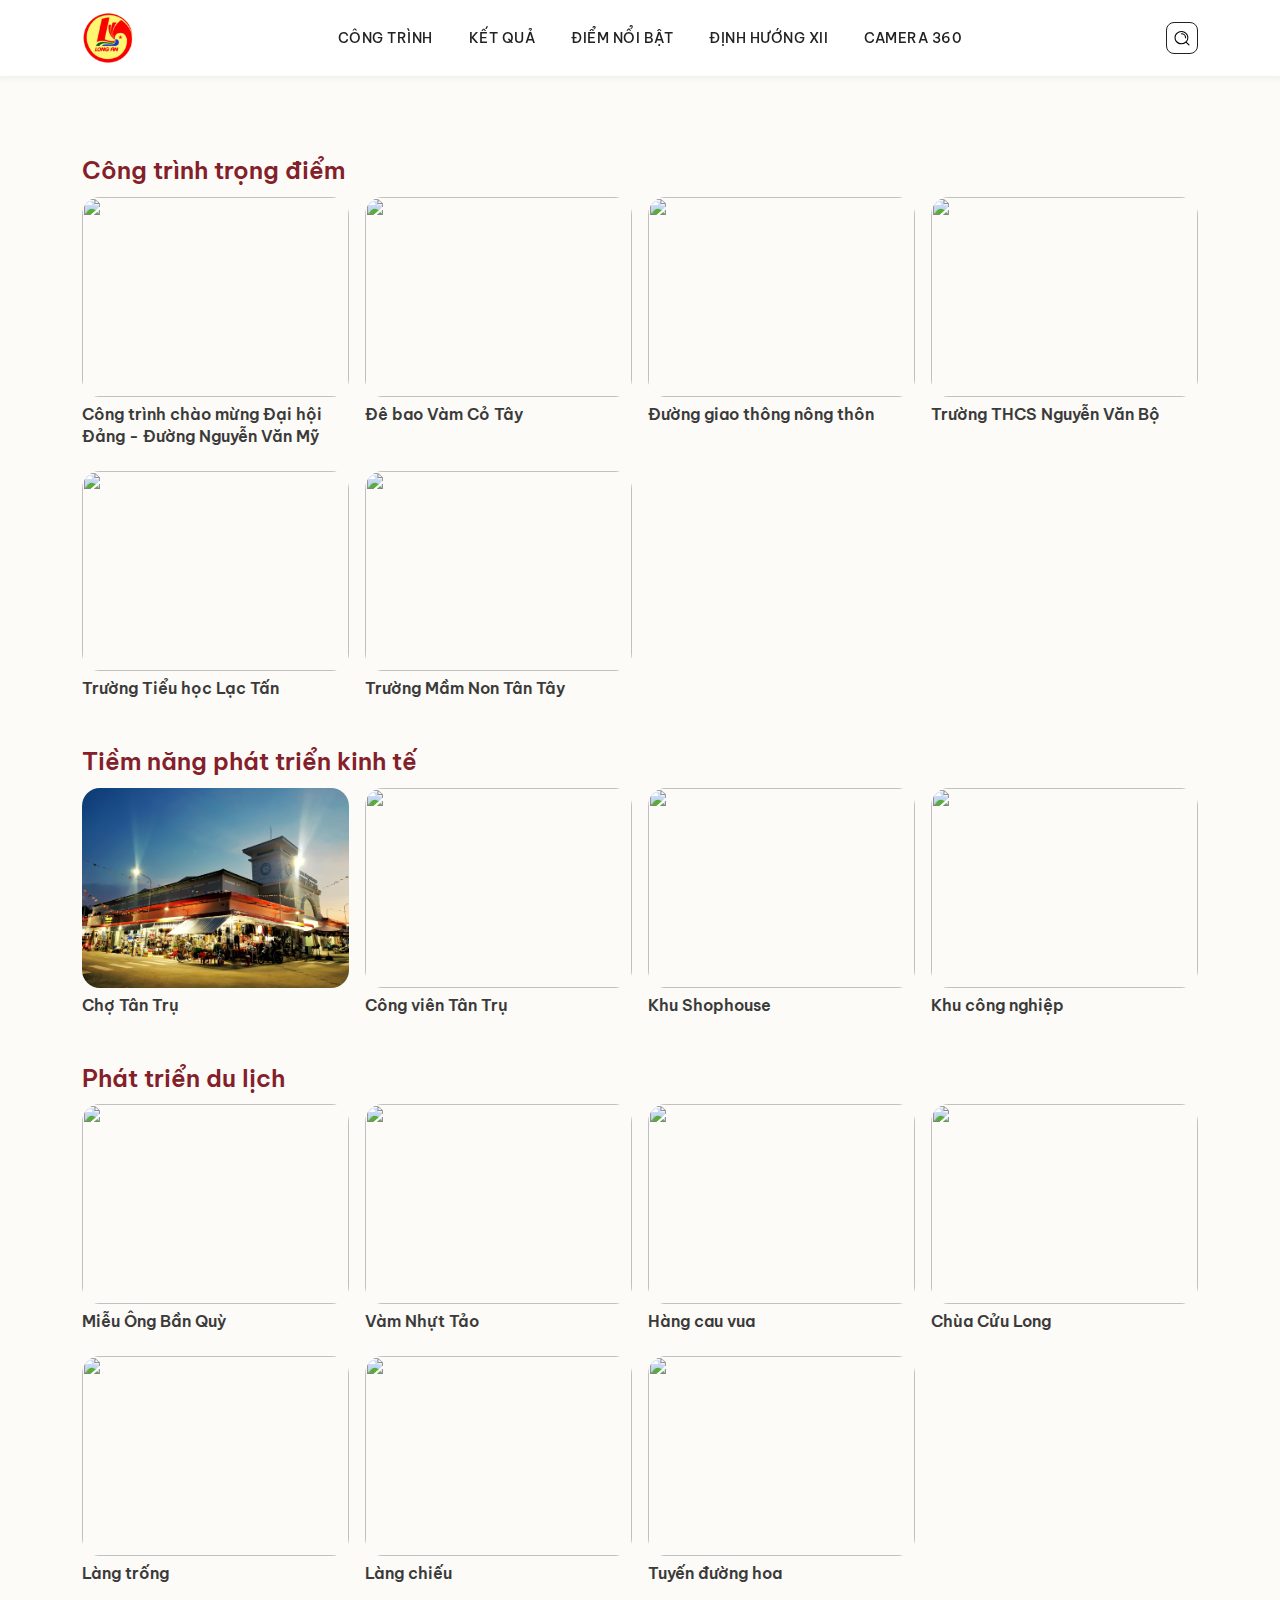
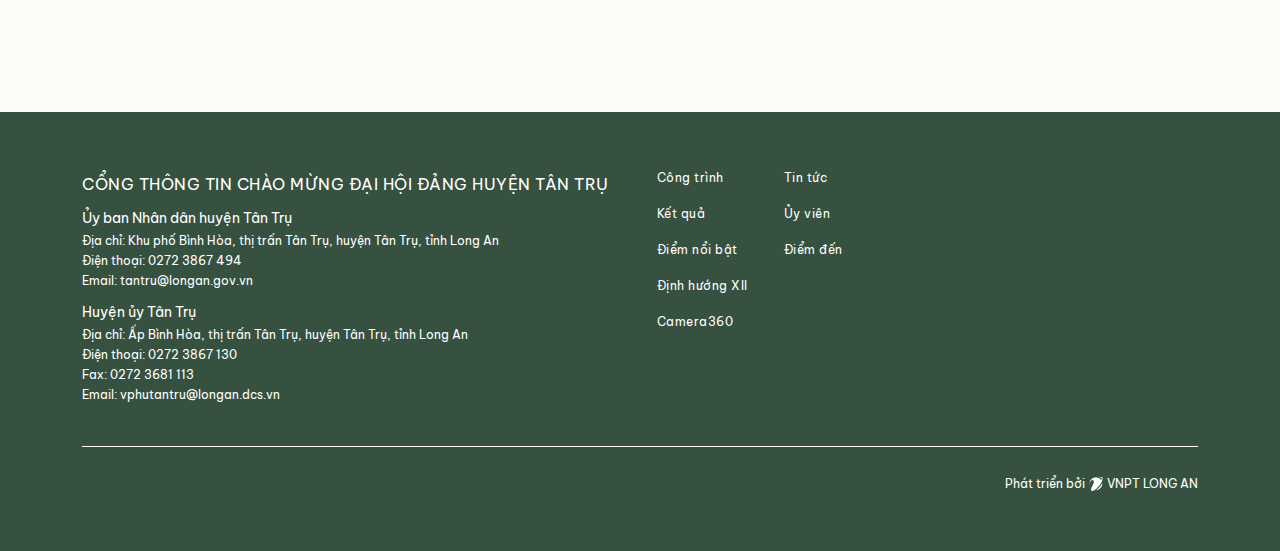
==== commit 4c7c6a9d: "update" ====
--- a/camera360.html
+++ b/camera360.html
@@ -33,7 +33,7 @@
                     <a href="/projects.html">Công trình</a>
                     <a href="/results.html">Kết quả</a>
                     <a href="/highlight.html">Điểm nổi bật</a>
-                    <a href="/orientation.html">Định hướng</a>
+                    <a href="/orientation.html">Định hướng XII</a>
                     <a href="/camera360.html">Camera 360</a>
                 </nav>
                 <div class="others">
@@ -46,7 +46,6 @@
     </header>
     <main>
         <section class="camera360">
-            <img src="https://staticv2.vnptigate.vn/logo/trong-dong.png" alt="Trống đồng" class="shape-1">
             <div class="container">
                 <div class="section">
                     <h2 class="section-title-sub">Công trình trọng điểm</h2>
@@ -492,7 +491,7 @@
                             <a href="/projects.html" class="menu-item">Công trình</a>
                             <a href="/results.html" class="menu-item">Kết quả</a>
                             <a href="/highlight.html" class="menu-item">Điểm nổi bật</a>
-                            <a href="/orientation.html" class="menu-item">Định hướng</a>
+                            <a href="/orientation.html" class="menu-item">Định hướng XII</a>
                             <a href="/camera360.html" class="menu-item">Camera360</a>
                         </div>
                         <div class="menu">
--- a/assets/css/main.css
+++ b/assets/css/main.css
@@ -166,6 +166,7 @@
 }
 
 .section-title-sub {
+    font-family: 'Be Vietnam Pro';
     font-size: 24px;
     font-weight: 600;
     color: var(--primary-color);
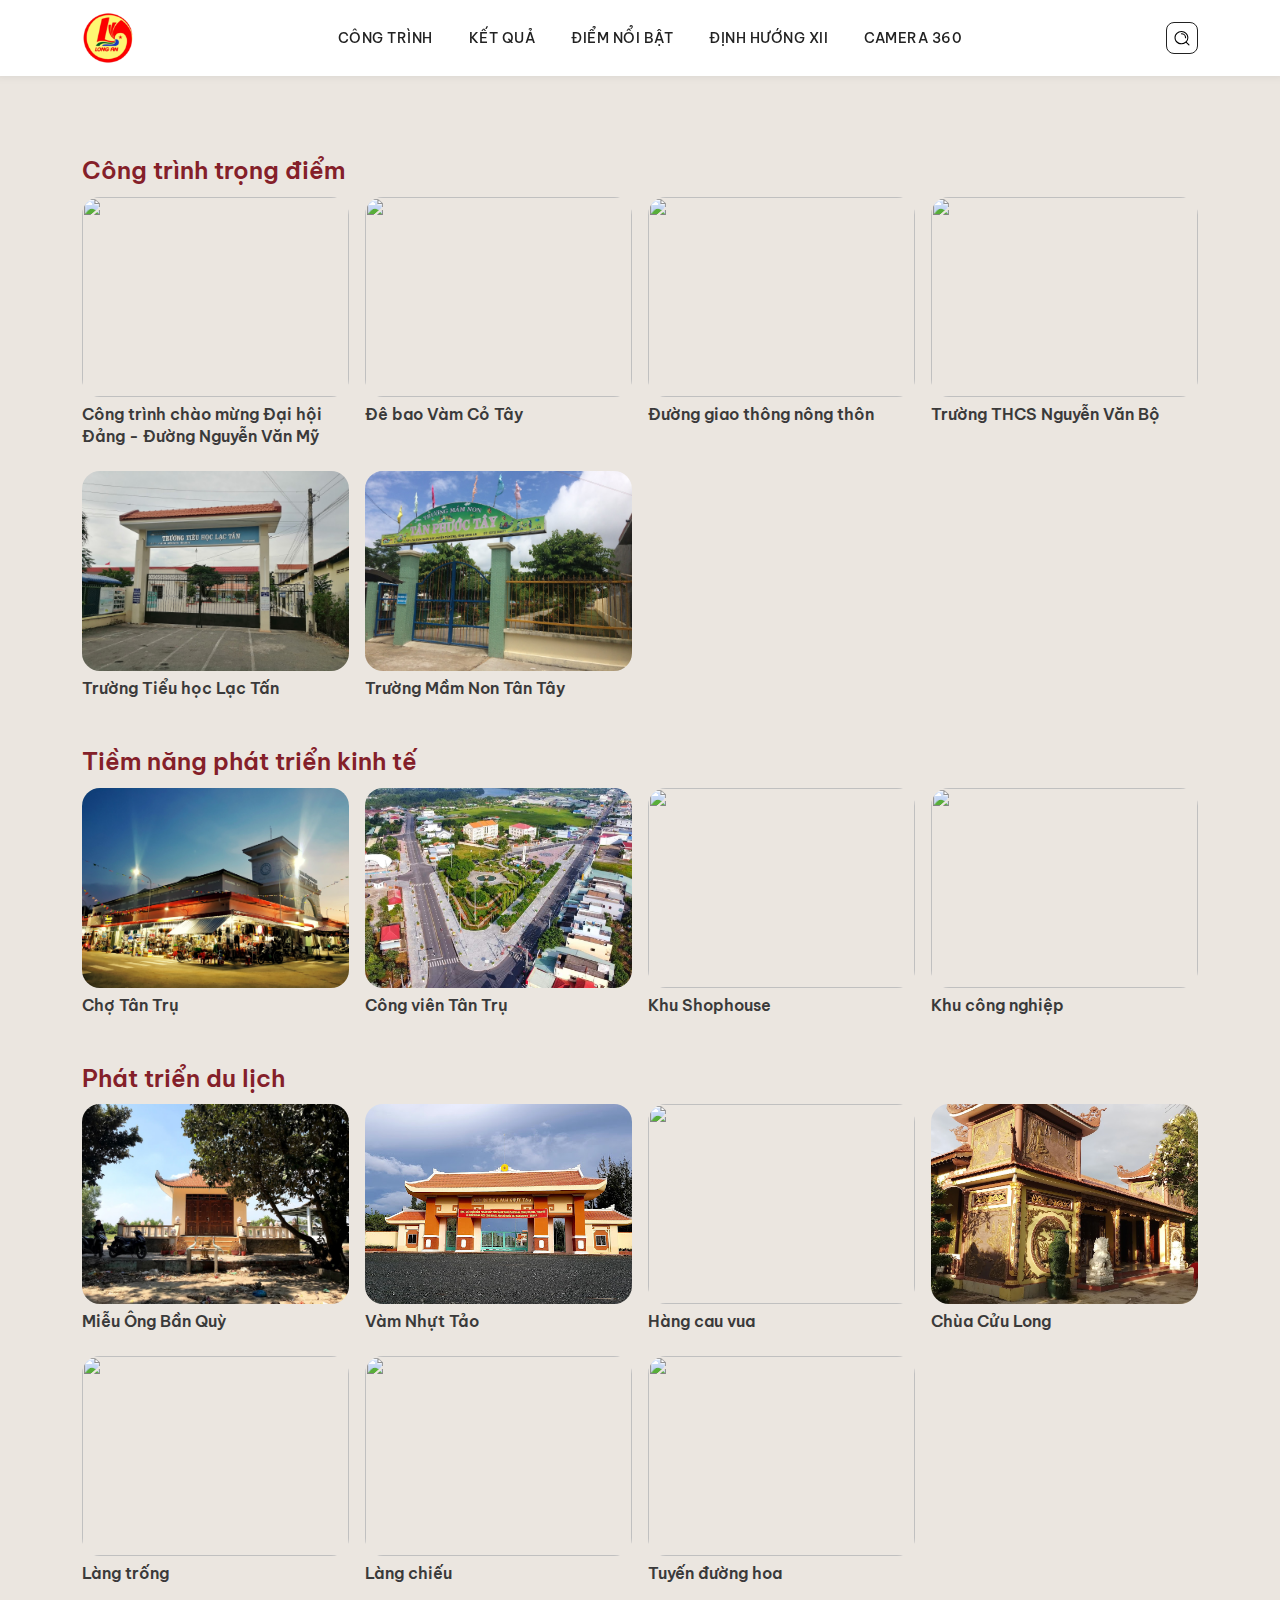
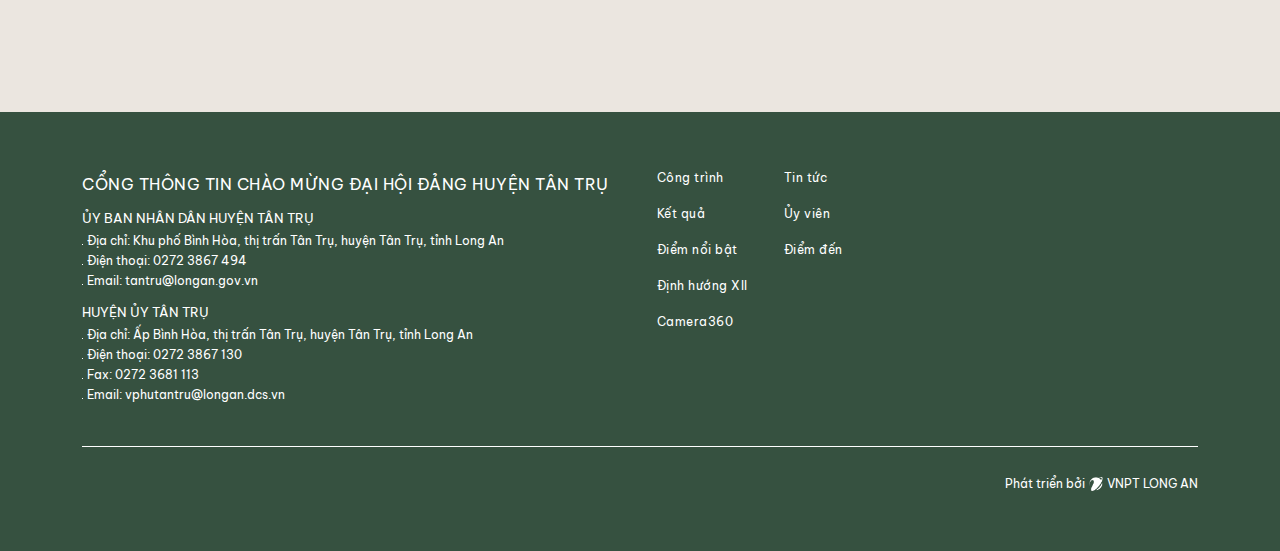
==== commit 6971877e: "overview content" ====
--- a/camera360.html
+++ b/camera360.html
@@ -40,6 +40,9 @@
                     <a href="/#search" class="btn-search">
                         <img src="./assets/images/search.svg" alt="search">
                     </a>
+                    <div class="menu-mb">
+                        <img src="./assets/images/ic--round-menu.svg" alt="menu mobile">
+                    </div>
                 </div>
             </div>
         </div>
@@ -157,7 +160,7 @@
                                     <div class="camera-icon">
                                         <img src="./assets/images/360.png" alt="360">
                                     </div>
-                                    <img src="https://lh3.googleusercontent.com/p/AF1QipOMjqHEG-h4iOjItwPs_iYB21XGbqHRRUj8h4-u=s1360-w1360-h1020" alt="" class="card-top-img">
+                                    <img src="./assets/images/lac-tan.jpg" alt="" class="card-top-img">
                                 </div>
                                 <div class="card-body">
                                     <div class="card-title">
@@ -180,7 +183,7 @@
                                     <div class="camera-icon">
                                         <img src="./assets/images/360.png" alt="360">
                                     </div>
-                                    <img src="https://lh3.googleusercontent.com/p/AF1QipPNZTb2RIwibmxrA4grqsyqH5AUONPUh9-X1M2b=s1360-w1360-h1020" alt="" class="card-top-img">
+                                    <img src="./assets/images/tan-phuoc-tay.jpg" alt="" class="card-top-img">
                                 </div>
                                 <div class="card-body">
                                     <div class="card-title">
@@ -231,7 +234,7 @@
                                     <div class="camera-icon">
                                         <img src="./assets/images/360.png" alt="360">
                                     </div>
-                                    <img src="https://cdn.tgdd.vn/Files/2023/11/26/1555979/luu-ngay-5-dia-diem-du-lich-tan-tru-long-an-thu-hut-du-khach-202311262356026067.jpg" alt="" class="card-top-img">
+                                    <img src="./assets/images/cong-vien.jpg" alt="" class="card-top-img">
                                 </div>
                                 <div class="card-body">
                                     <div class="card-title">
@@ -305,7 +308,7 @@
                                     <div class="camera-icon">
                                         <img src="./assets/images/360.png" alt="360">
                                     </div>
-                                    <img src="https://lh3.googleusercontent.com/p/AF1QipMFwo4ap1uOIWyDSiH9brca9TTv_9-NLbuLorEy=s1360-w1360-h1020" alt="" class="card-top-img">
+                                    <img src="./assets/images/mieu-ong-ban-quy.jpg" alt="" class="card-top-img">
                                 </div>
                                 <div class="card-body">
                                     <div class="card-title">
@@ -328,7 +331,7 @@
                                     <div class="camera-icon">
                                         <img src="./assets/images/360.png" alt="360">
                                     </div>
-                                    <img src="https://lh5.googleusercontent.com/p/AF1QipPEEdl5yj0QX2cvFCfxySJzWRlIXbxV4bLsYElk=w675-h390-n-k-no" alt="" class="card-top-img">
+                                    <img src="./assets/images/vam-nhut-tao.jpg" alt="" class="card-top-img">
                                 </div>
                                 <div class="card-body">
                                     <div class="card-title">
@@ -374,7 +377,7 @@
                                     <div class="camera-icon">
                                         <img src="./assets/images/360.png" alt="360">
                                     </div>
-                                    <img src="https://lh3.googleusercontent.com/p/AF1QipOfisxJR2XS9wTYTeies22UYUW1aDQwFyv26BWX=s1360-w1360-h1020" alt="" class="card-top-img">
+                                    <img src="./assets/images/chua-cuu-long.jpg" alt="" class="card-top-img">
                                 </div>
                                 <div class="card-body">
                                     <div class="card-title">
--- a/assets/css/header.css
+++ b/assets/css/header.css
@@ -1,7 +1,8 @@
 header {
-    position: sticky;
+    position: fixed;
     left: 0;
     top: 0;
+    width: 100%;
     background-color: var(--white-color);
     z-index: 1002;
     box-shadow: 0 -6px 10px 5px rgba(0, 0, 0, 0.1);
@@ -53,6 +54,22 @@
     width: 100%;
 }
 
+.header .others {
+    display: flex;
+    align-items: center;
+    gap: 24px;
+}
+
+.header .others .menu-mb {
+    cursor: pointer;
+    display: none;
+}
+
+.header .others .menu-mb img {
+    width: 36px;
+    height: auto;
+}
+
 .header .others .btn-search {
     display: flex;
     align-items: center;
@@ -66,4 +83,65 @@
 .header .others .btn-search img {
     width: 18px;
     height: auto;
+}
+
+/**
+* 991px
+**/
+
+@media screen and (max-width: 991px) {
+
+    .header .others .menu-mb {
+        display: block;
+    }
+    
+    .header .navbar {
+        flex-direction: column;
+        position: absolute;
+        background-color: #fff;
+        top: 76px;
+        right: calc(-45%);
+        padding: 0px 0 48px;
+        gap: 0px;
+        align-items: start;
+        height: 100vh;
+        justify-content: start;
+        border-left: 1px solid #e8e8e8;
+        transition: all 0.3s linear;
+    }
+
+    .header .navbar::after {
+        content: '';
+        display: block;
+        position: absolute;
+        top: 0;
+        left: 0;
+        bottom: 0;
+        right: 0;
+        z-index: -1;
+        background-color: #fff;
+    }
+
+    .header .navbar.active {
+        right: calc(-0% - 60px);
+    }
+
+    .header .navbar a {
+        width: 100%;
+        display: block;
+        padding: 18px 100px 18px 28px;
+        text-align: start;
+        font-size: 16px;
+        border-bottom: 1px solid #e8e8e8;
+    }
+}
+
+/**
+* 576
+**/
+
+@media screen and (max-width: 576px) {
+    .header .navbar {
+        right: calc(-80%);
+    } 
 }--- a/assets/css/footer.css
+++ b/assets/css/footer.css
@@ -67,13 +67,73 @@
 }
 
 .footer-top .head .name {
-    font-size: 14px;
+    font-size: 13px;
     line-height: 20px;
     margin-bottom: 4px;
+    text-transform: uppercase;
 }
 
 .footer-top .head .list .item {
     font-size: 12px;
     line-height: 18px;
     margin-bottom: 2px;
+    display: flex;
+    align-items: baseline;
+}
+
+.footer-top .head .list .item::before {
+    display: block;
+    content: "";
+    width: 1px;
+    height: 1px;
+    background: var(--white-color);
+    margin-right: 4px;
+}
+
+/**
+* 991px
+**/
+
+@media screen and (max-width: 991px) {
+    .footer-top {
+        flex-direction: column;
+        align-items: center;
+        text-align: center;
+        gap: 24px;
+    }
+
+    .footer-bottom .code-by {
+        justify-content: center;
+    }
+
+    .footer-top .head .name {
+        font-size: 16px;
+        margin-bottom: 6px;
+    }
+
+    .footer-top .head .list .item {
+        line-height: 18px;
+        margin-bottom: 4px;
+        justify-content: center;
+    }
+}
+
+/**
+* 576px
+**/
+
+@media screen and (max-width: 576px) {
+    .footer-top .title {
+        margin-bottom: 24px;
+    }
+
+    .footer-top .head {
+        margin-bottom: 24px;
+        width: 80%;
+        margin-inline: auto;
+    }
+
+    .footer-top .menu {
+        align-items: start;
+    }
 }--- a/assets/css/main.css
+++ b/assets/css/main.css
@@ -1,5 +1,3 @@
-@import url('https://fonts.googleapis.com/css2?family=Playfair+Display:ital,wght@0,400..900;1,400..900&display=swap');
-
 @font-face {
     font-family: 'Be Vietnam Pro';
     src: url('../fonts/BeVietnamPro-Medium.woff2') format('woff2'),
@@ -58,6 +56,24 @@
     font-family: 'Merriweather';
     src: url('../fonts/Merriweather-Bold.woff2') format('woff2'),
         url('../fonts/Merriweather-Bold.woff') format('woff');
+    font-weight: bold;
+    font-style: normal;
+    font-display: swap;
+}
+
+@font-face {
+    font-family: 'Playfair Display';
+    src: url('../fonts/PlayfairDisplay-SemiBold.woff2') format('woff2'),
+        url('../fonts/PlayfairDisplay-SemiBold.woff') format('woff');
+    font-weight: 600;
+    font-style: normal;
+    font-display: swap;
+}
+
+@font-face {
+    font-family: 'Playfair Display';
+    src: url('../fonts/PlayfairDisplay-Bold.woff2') format('woff2'),
+        url('../fonts/PlayfairDisplay-Bold.woff') format('woff');
     font-weight: bold;
     font-style: normal;
     font-display: swap;
@@ -86,11 +102,18 @@
 }
 
 body {
+    padding-top: 76px;
     font-family: 'Be Vietnam Pro';
     font-size: 16px;
     line-height: 22px;
     color: var(--text-color);
     background-color: var(--bg-color);
+    overflow-x: hidden;
+    position: relative;
+}
+
+html {
+    position: relative;
     overflow-x: hidden;
 }
 
@@ -330,9 +353,95 @@
 .popup-infor .desc::-webkit-scrollbar-thumb {
     background: var(--primary-color);
 }
+
 .popup-infor .close {
     position: absolute;
     top: 18px;
     right: 18px;
     cursor: pointer;
+}
+
+.scroll-top {
+    position: fixed;
+    bottom: 36px;
+    right: 24px;
+    background-color: var(--primary-color);
+    padding: 6px;
+    border-radius: 4px;
+    cursor: pointer;
+    opacity: 0;
+    z-index: 99;
+    transition: all 0.3s linear;
+}
+
+.scroll-top.active {
+    opacity: 0.6;
+}
+
+.scroll-top:hover {
+    opacity: 1;
+}
+
+.scroll-top img {
+    filter: brightness(0) invert(1);
+    width: 24px;
+    height: auto;
+}
+
+/**
+* 991
+**/
+
+@media screen and (max-width: 991px) {
+    /**
+    * POPUP
+    **/
+
+    .popup-infor {
+        max-width: 90%;
+        padding: 42px;
+    }
+
+    .popup-infor .desc {
+        max-height: 60vh;
+    }
+}
+
+/**
+* 576
+**/
+
+@media screen and (max-width: 576px) {
+
+    .section-title-sub {
+        font-size: 20px;
+        line-height: 30px;
+    }
+
+    .popup-infor {
+        padding: 36px 12px;
+        max-width: 100%;
+        border-radius: 0;
+        height: 90vh;
+    }
+
+    .popup-infor .desc {
+        width: 100%;
+        padding-right: 12px;
+        font-size: 14px;
+    }
+
+    .section-title {
+        font-size: 24px;
+        line-height: 34px;
+    } 
+
+    .section-desc {
+        font-size: 14px;
+        padding-inline: 12px;
+    }
+
+    .seemore {
+        justify-content: center;
+    }
 }--- a/assets/css/camera360.css
+++ b/assets/css/camera360.css
@@ -1,6 +1,6 @@
 .camera360 {
     padding-block: 80px;
-    /* background-color: var(--bg-color-2); */
+    background-color: var(--bg-color-2);
     position: relative;
     overflow: hidden;
 }
@@ -112,4 +112,38 @@
 .camera360-item .iframe-wrap.active {
     opacity: 1;
     visibility: visible;
+}
+
+/**
+* 1200px
+**/
+
+@media screen and (max-width: 1200px) {
+    .camera360 .camera360-list {
+        grid-template-columns: repeat(3, 1fr);
+    }
+}
+
+/**
+* 991
+**/
+
+@media screen and (max-width: 991px) {
+    .camera360 .camera360-list {
+        grid-template-columns: repeat(2, 1fr);
+    }
+
+    .camera360 {
+        padding-block: 40px;
+    }
+}
+
+/**
+* 576ppx
+**/
+
+@media screen and (max-width: 576px) {
+    .camera360 .camera360-list {
+        grid-template-columns: repeat(1, 1fr);
+    }
 }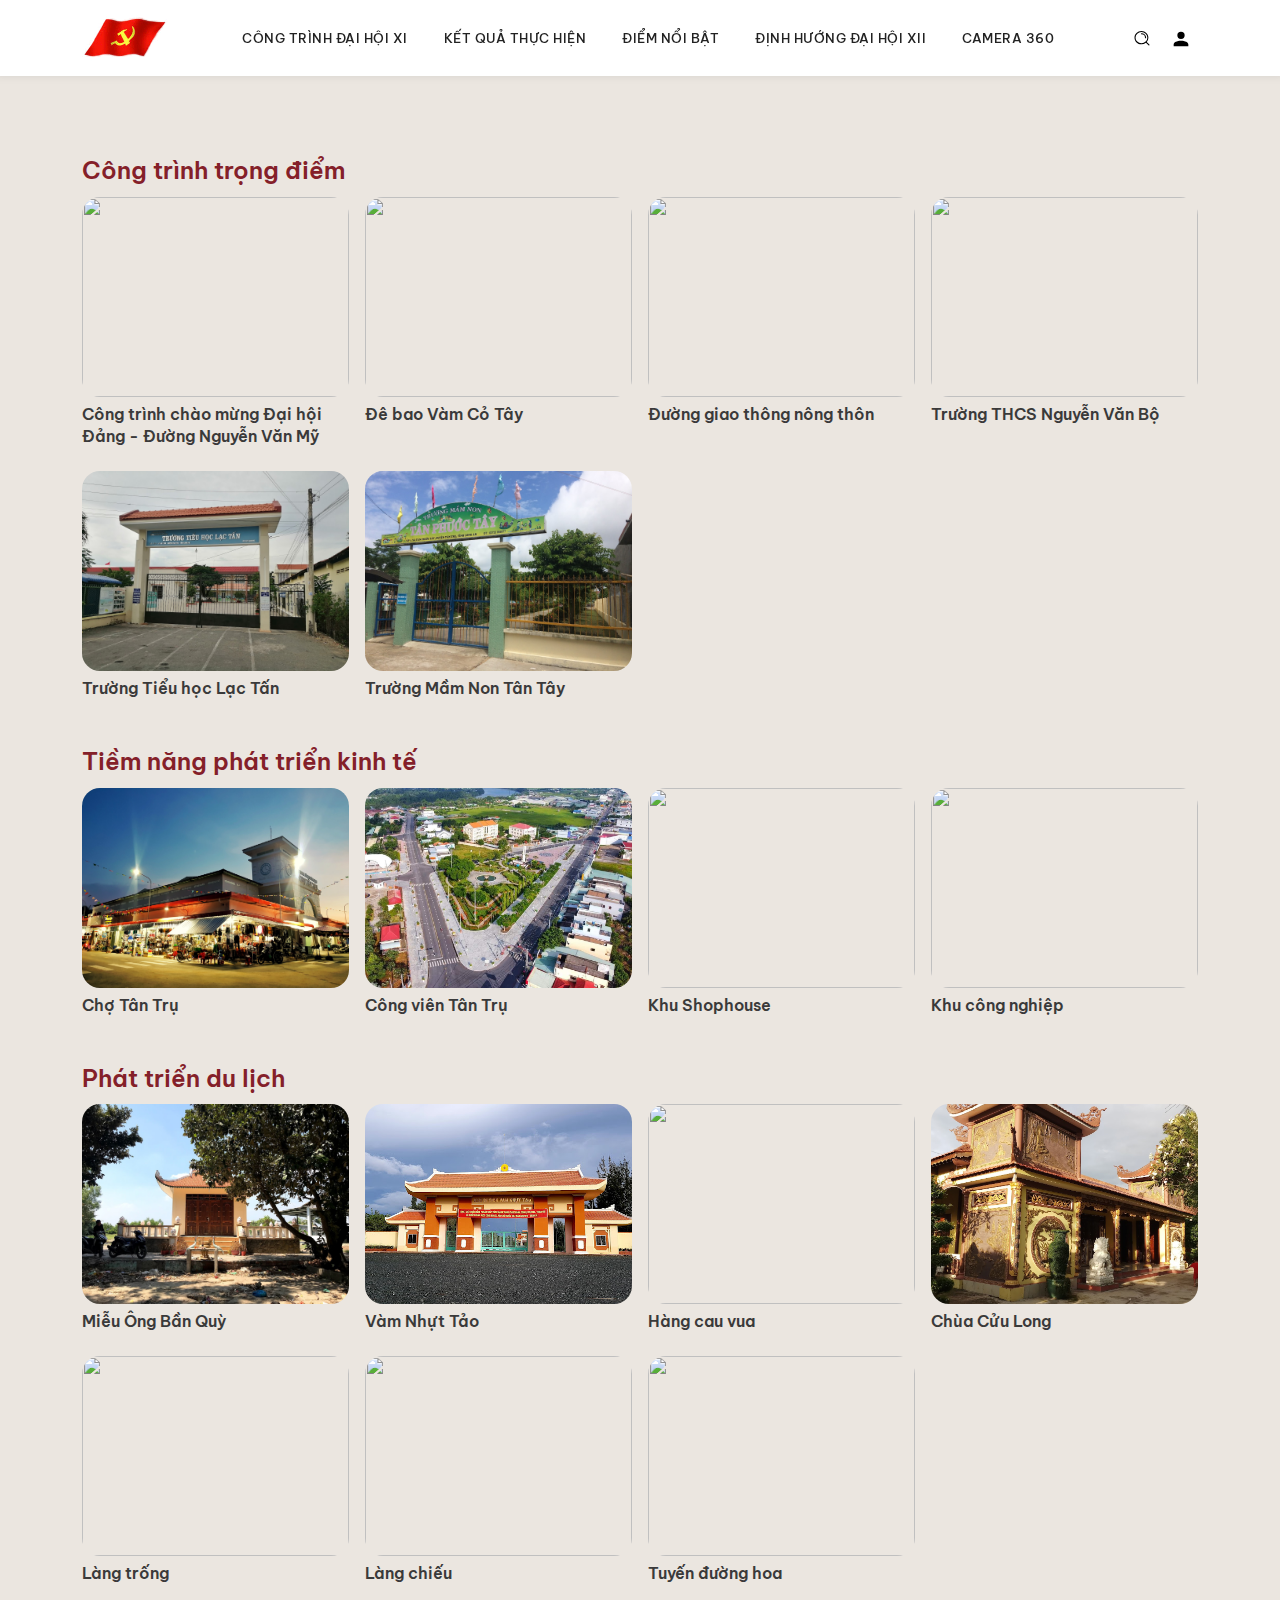
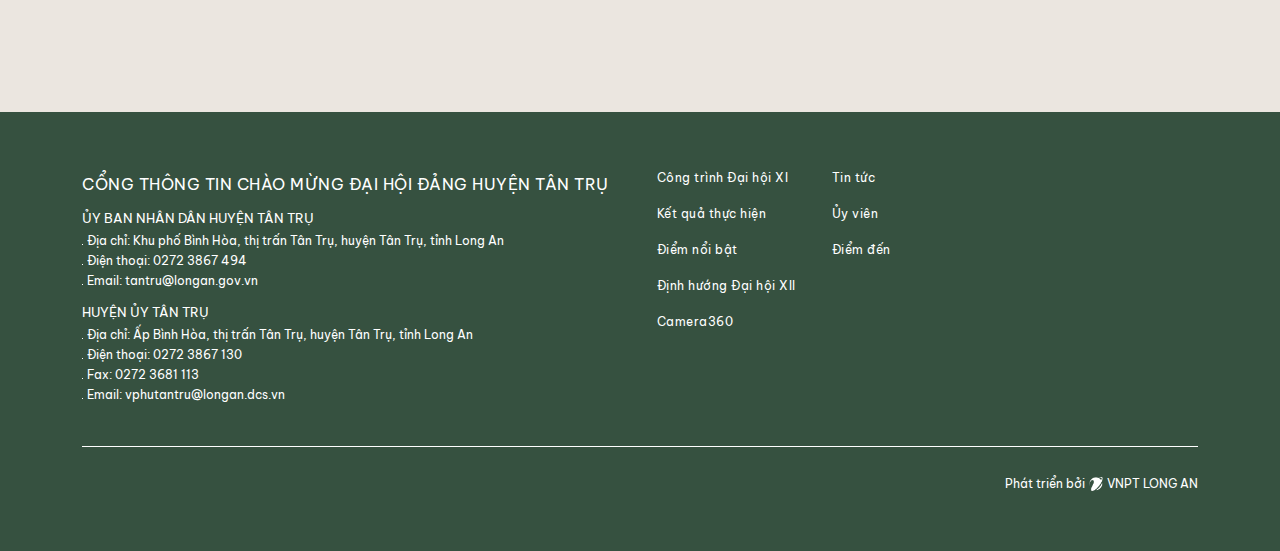
==== commit d0b68732: "ui v2" ====
--- a/camera360.html
+++ b/camera360.html
@@ -5,7 +5,7 @@
     <meta charset="UTF-8">
     <meta name="viewport" content="width=device-width, initial-scale=1.0">
     <title>Cổng Thông tin chào mừng đại hội Đảng - Camera 360</title>
-    <link rel="icon" type="image/png" href="./assets/images/logo.png">
+    <link rel="icon" type="image/png" href="./assets/images/favicon.ico">
 
     <!-- library -->
     <link rel="stylesheet" href="./assets/library/bootstrap/bootstrap.min.css" />
@@ -16,6 +16,7 @@
     <link rel="stylesheet" href="./assets/css/header.css">
     <link rel="stylesheet" href="./assets/css/footer.css">
     <link rel="stylesheet" href="./assets/css/main.css">
+    <link rel="stylesheet" href="./assets/css/home.css">
     <link rel="stylesheet" href="./assets/css/camera360.css">
 </head>
 
@@ -23,25 +24,57 @@
     <header>
         <div class="container">
             <div class="header">
-                <a href="/" class="logo">
+                <a href="./index.html" class="logo">
                     <div class="img">
-                        <img src="./assets/images/logo.png" alt="Logo">
+                        <img src="./assets/images/logo.gif" alt="Logo">
                     </div>
                 </a>
                 <nav class="navbar">
                     
-                    <a href="/projects.html">Công trình</a>
-                    <a href="/results.html">Kết quả</a>
-                    <a href="/highlight.html">Điểm nổi bật</a>
-                    <a href="/orientation.html">Định hướng XII</a>
-                    <a href="/camera360.html">Camera 360</a>
+                    <a href="./projects.html">Công trình Đại hội XI</a>
+                    <a href="./results.html">Kết quả thực hiện</a>
+                    <a href="./highlight.html">Điểm nổi bật</a>
+                    <a href="./orientation.html">Định hướng Đại hội XII</a>
+                    <a href="./camera360.html">Camera 360</a>
                 </nav>
                 <div class="others">
-                    <a href="/#search" class="btn-search">
+                    <div class="btn-search">
                         <img src="./assets/images/search.svg" alt="search">
-                    </a>
+                    </div>
+                    <div class="account">
+                        <div class="btn-group">
+                            <button type="button" class="btn dropdown-toggle" data-bs-toggle="dropdown"
+                                aria-expanded="false">
+                                <img src="./assets/images/mdi--account.svg" alt="tài khoản">
+                            </button>
+                            <ul class="dropdown-menu">
+                                <li><a class="dropdown-item" href="#">Đăng nhập</a></li>
+                            </ul>
+                        </div>
+                    </div>
                     <div class="menu-mb">
                         <img src="./assets/images/ic--round-menu.svg" alt="menu mobile">
+                    </div>
+                </div>
+            </div>
+        </div>
+        <div class="search-container">
+            <div class="container">
+                <div class="search-wrap">
+                    <div class="search-input">
+                        <input type="text" id="search-bar" placeholder="Tìm kiếm nhanh thông tin Tân Trụ..."
+                            fdprocessedid="4i5j0h">
+                        <img src="./assets/images/search.svg" alt="search" class="icon-search">
+                        <ul id="results"></ul>
+                    </div>
+                </div>
+                <div class="search-button">
+                    <div class="text">Tìm nhanh</div>
+                    <div class="group-btn">
+                        <a href="./news-list.html">Tin tức</a>
+                        <a href="./member.html">Ủy viên</a>
+                        <a href="./destination.html">Điểm đến</a>
+                        <a href="./index.html#food">Đặc sản</a>
                     </div>
                 </div>
             </div>
@@ -220,7 +253,7 @@
                                 </div>
                             </div>
                         </div>
-                        <div class="camera360-item" data-id="cong-vien-tan-tru" data-src="https://smarttravel-vr.mobifone.vn/vr-tour/tuong-dai-long-an/63359015d3e3a604f9e98001">
+                        <div class="camera360-item" data-id="cong-vien-tan-tru" data-src="https://img.longanso.com/360/">
                             <div class="iframe-wrap">
                                 <div class="close">
                                     <div class="button-close">
@@ -363,7 +396,7 @@
                                 </div>
                             </div>
                         </div>
-                        <div class="camera360-item" data-id="chua-cuu-long" data-src="https://smarttravel-vr.mobifone.vn/vr-tour/tuong-dai-long-an/63359015d3e3a604f9e98001">
+                        <div class="camera360-item" data-id="chua-cuu-long" data-src="https://img.longanso.com/360/">
                             <div class="iframe-wrap">
                                 <div class="close">
                                     <div class="button-close">
@@ -386,7 +419,7 @@
                                 </div>
                             </div>
                         </div>
-                        <div class="camera360-item" data-id="chua-cuu-long" data-src="https://smarttravel-vr.mobifone.vn/vr-tour/tuong-dai-long-an/63359015d3e3a604f9e98001">
+                        <div class="camera360-item" data-id="chua-cuu-long" data-src="https://img.longanso.com/360/">
                             <div class="iframe-wrap">
                                 <div class="close">
                                     <div class="button-close">
@@ -409,7 +442,7 @@
                                 </div>
                             </div>
                         </div>
-                        <div class="camera360-item" data-id="chua-cuu-long" data-src="https://smarttravel-vr.mobifone.vn/vr-tour/tuong-dai-long-an/63359015d3e3a604f9e98001">
+                        <div class="camera360-item" data-id="chua-cuu-long" data-src="https://img.longanso.com/360/">
                             <div class="iframe-wrap">
                                 <div class="close">
                                     <div class="button-close">
@@ -432,7 +465,7 @@
                                 </div>
                             </div>
                         </div>
-                        <div class="camera360-item" data-id="chua-cuu-long" data-src="https://smarttravel-vr.mobifone.vn/vr-tour/tuong-dai-long-an/63359015d3e3a604f9e98001">
+                        <div class="camera360-item" data-id="chua-cuu-long" data-src="https://img.longanso.com/360/">
                             <div class="iframe-wrap">
                                 <div class="close">
                                     <div class="button-close">
@@ -466,7 +499,7 @@
                 <div class="footer-top">
                     <div class="infor">
                         <!-- <div class="logo">
-                            <img src="./assets/images/logo.png" alt="logo">
+                            <img src="./assets/images/logo.gif" alt="Logo">
                         </div> -->
                         <div class="title">Cổng Thông tin chào mừng đại hội Đảng huyện Tân Trụ</div>
                         <div class="head">
@@ -491,16 +524,16 @@
                     </div>
                     <div class="group-menu">
                         <div class="menu">
-                            <a href="/projects.html" class="menu-item">Công trình</a>
-                            <a href="/results.html" class="menu-item">Kết quả</a>
-                            <a href="/highlight.html" class="menu-item">Điểm nổi bật</a>
-                            <a href="/orientation.html" class="menu-item">Định hướng XII</a>
-                            <a href="/camera360.html" class="menu-item">Camera360</a>
+                            <a href="./projects.html" class="menu-item">Công trình Đại hội XI</a>
+                            <a href="./results.html" class="menu-item">Kết quả thực hiện</a>
+                            <a href="./highlight.html" class="menu-item">Điểm nổi bật</a>
+                            <a href="./orientation.html" class="menu-item">Định hướng Đại hội XII</a>
+                            <a href="./camera360.html" class="menu-item">Camera360</a>
                         </div>
                         <div class="menu">
-                            <a href="/news-list.html" class="menu-item">Tin tức</a>
-                            <a href="/member.html" class="menu-item">Ủy viên</a>
-                            <a href="/destination.html" class="menu-item">Điểm đến</a>
+                            <a href="./news-list.html" class="menu-item">Tin tức</a>
+                            <a href="./member.html" class="menu-item">Ủy viên</a>
+                            <a href="./destination.html" class="menu-item">Điểm đến</a>
                         </div>
                     </div>
                 </div>
--- a/assets/css/header.css
+++ b/assets/css/header.css
@@ -30,7 +30,7 @@
 
 .header .navbar a {
     position: relative;
-    font-size: 14px;
+    font-size: 13px;
     line-height: 1;
     font-weight: 500;
     letter-spacing: 0.5px;
@@ -57,7 +57,7 @@
 .header .others {
     display: flex;
     align-items: center;
-    gap: 24px;
+    gap: 6px;
 }
 
 .header .others .menu-mb {
@@ -76,13 +76,33 @@
     justify-content: center;
     cursor: pointer;
     padding: 6px;
-    border: 1px solid var(--black-color);
+    border: 1px solid var(--white-color);
     border-radius: 8px;
+    transition: all 0.3s linear;
+}
+
+.header .others .btn-search.active {
+    background-color: var(--primary-color);
+    border: 1px solid var(--primary-color);
+}
+
+.header .others .btn-search.active img {
+    filter: brightness(0) invert(1);
 }
 
 .header .others .btn-search img {
     width: 18px;
     height: auto;
+}
+
+/**
+* 1200px
+**/
+
+@media screen and (max-width: 1200px) {
+    .header .navbar a {
+        font-size: 10px;
+    }
 }
 
 /**
@@ -100,7 +120,7 @@
         position: absolute;
         background-color: #fff;
         top: 76px;
-        right: calc(-45%);
+        right: -450px;
         padding: 0px 0 48px;
         gap: 0px;
         align-items: start;
@@ -141,7 +161,7 @@
 **/
 
 @media screen and (max-width: 576px) {
-    .header .navbar {
+    /* .header .navbar {
         right: calc(-80%);
-    } 
+    }  */
 }--- a/assets/css/main.css
+++ b/assets/css/main.css
@@ -84,7 +84,7 @@
     --white-color: #ffffff;
     --black-color: #222222;
     --red-color: #B71C1C;
-    --yellow-color: #FFD700;
+    --yellow-color: #fad10e;
     --grey-light-color: #F5F5F5;
     --green-color: #2E7D32;
     /* --primary-color: #B71C1C; */
@@ -194,6 +194,44 @@
     font-weight: 600;
     color: var(--primary-color);
     margin-bottom: 12px;
+}
+
+.dropdown-toggle {
+    outline: none;
+    box-shadow: none;
+    border: none;
+    /* border: 1px solid var(--black-color); */
+    border-radius: 8px;
+    padding: 0px 6px;
+    height: 32px;
+}
+
+.dropdown-toggle:focus {
+    box-shadow: none;
+}
+
+.dropdown-toggle::after {
+    display: none;
+}
+
+.dropdown-toggle img {
+    height: 22px;
+    width: auto;
+}
+
+.dropdown-item {
+    font-size: 14px;
+    padding-block: 8px;
+    transition: all 0.3s linear;
+}
+
+.dropdown-menu {
+    padding-block: 0;
+}
+
+.dropdown-item:hover {
+    color: var(--primary-color);
+    background-color: var(--bg-color-2);
 }
 
 /**
--- a/assets/css/home.css
+++ b/assets/css/home.css
@@ -0,0 +1,1878 @@
+/**
+** BANNER
+**/
+
+.banner {
+    position: relative;
+}
+
+.banner .banner-pagi {
+    position: absolute;
+    bottom: 18px;
+    left: 50%;
+    transform: translateX(-50%);
+    display: flex;
+    align-items: center;
+    gap: 24px;
+    z-index: 2;
+}
+
+.banner.banner-sub .banner-bg img {
+    width: 100%;
+    height: 42vh;
+    object-fit: cover;
+    object-position: top;
+}
+
+.banner.banner-sub {
+    position: relative;
+    overflow: hidden;
+}
+
+.banner.banner-sub .content {
+    font-family: 'Playfair Display';
+    display: flex;
+    flex-direction: column;
+    align-items: center;
+    justify-content: center;
+    gap: 12px;
+    font-size: 42px;
+    line-height: 52px;
+    font-weight: 700;
+    /* height: 100%; */
+    width: fit-content;
+    position: absolute;
+    top: 50%;
+    /* left: 50%; */
+    right: 15%;
+    transform: translateY( -50%);
+    z-index: 2;
+    text-align: center;
+    /* color: #f20d0d; */
+    /* text-shadow: 2px 0 var(--yellow-color), -2px 0 var(--yellow-color), 0 2px var(--yellow-color), 0 -2px var(--yellow-color),
+               1px 1px var(--yellow-color), -1px -1px var(--yellow-color), 1px -1px var(--yellow-color), -1px 1px var(--yellow-color); */
+    text-transform: uppercase;
+    color: #fbd00a;
+    text-shadow: 2px 0 #dc3545, -2px 0 #dc3545, 0 2px #dc3545, 0 -2px #dc3545, 1px 1px #dc3545, -1px -1px #dc3545, 1px -1px #dc3545, -1px 1px #dc3545;
+}
+
+.banner .swiper-slide img {
+    display: block;
+    width: 100%;
+    height: calc(100vh - 76px);
+    object-fit: cover;
+}
+
+.banner .banner-pagi .swiper-pagination {
+    background-color: var(--grey-light-color);
+    width: fit-content;
+    display: flex;
+    align-items: center;
+    padding: 8px;
+    border-radius: 24px;
+    position: relative;
+    bottom: unset;
+    top: unset;
+    left: unset;
+    right: unset;
+}
+
+.banner .swiper-btn-prev,
+.banner .swiper-btn-next {
+    background-color: var(--grey-light-color);
+    z-index: 2;
+    height: 24px;
+    width: 24px;
+    border-radius: 100%;
+    display: flex;
+    /* align-items: center; */
+    justify-content: center;
+}
+
+.banner .swiper-btn-prev svg,
+.banner .swiper-btn-next svg {
+    width: 100%;
+    height: 100%;
+    object-fit: contain;
+    color: var(--primary-color);
+}
+
+/**
+* ABOUT
+**/
+
+.about {
+    padding-block: 80px 100px;
+    background-color: var(--bg-color-2);
+    overflow: hidden;
+    position: relative;
+}
+
+.about .shape-1 {
+    position: absolute;
+    bottom: -100%;
+    left: 50%;
+    transform: translate(-50%, -30%);
+    width: 100%;
+}
+
+.about .content {
+    font-size: 16px;
+    line-height: 30px;
+    font-weight: 400;
+    text-align: center;
+    position: relative;
+    z-index: 2;
+}
+
+.about .content img {
+    margin-top: 12px;
+    max-width: 600px;
+    width: 100%;
+    height: auto;
+    border-radius: 8px;
+}
+
+/**
+* NEWS
+**/
+
+.news {
+    padding-block: 60px;
+    background-color: var(--bg-color-2);
+    position: relative;
+    overflow: hidden;
+}
+
+.news .shape-1 {
+    position: absolute;
+    top: 0%;
+    left: 50%;
+    transform: translate(-50%, -55%);
+    width: 100%;
+}
+
+.news .container {
+    position: relative;
+    z-index: 2;
+}
+
+.news .news-list {
+    display: grid;
+    grid-template-columns: repeat(4, 1fr);
+    gap: 56px 24px;
+    padding-top: 24px;
+}
+
+.news .news-list .news-item .card {
+    border: 0;
+    background-color: transparent;
+}
+
+.news .news-list .card-img {
+    width: 100%;
+    height: 166px;
+    overflow: hidden;
+}
+
+.news .news-list .news-item .card-img-top {
+    border-radius: 4px;
+    height: 100%;
+    object-fit: cover;
+    width: 100%;
+    transition: .3s linear all;
+}
+
+.news .news-list .news-item .card:hover .card-img-top {
+    transform: scale(1.04);
+}
+
+.news .news-list .card-body {
+    padding: 0;
+    padding-top: 20px;
+}
+
+.news .news-list .card-sub {
+    display: flex;
+    align-items: center;
+    justify-content: space-between;
+    padding-bottom: 10px;
+    margin-bottom: 12px;
+    border-bottom: 2px solid var(--primary-color);
+}
+
+.news .news-list .card-sub .category {
+    font-size: 13px;
+    line-height: 1;
+    font-weight: 600;
+    color: var(--primary-color);
+}
+
+.news .news-list .card-sub .published-date {
+    font-size: 12px;
+    line-height: 1;
+    font-weight: 500;
+    color: var(--primary-color);
+}
+
+.news .news-list .card-title {
+    font-size: 16px;
+    font-weight: 600;
+    line-height: 26px;
+    color: var(--primary-color);
+    overflow: hidden;
+    display: -webkit-box;
+    -webkit-line-clamp: 2;
+    line-clamp: 2;
+    -webkit-box-orient: vertical;
+    min-height: 52px;
+    transition: all 0.3s linear;
+}
+
+.news .news-list .card-text {
+    font-size: 14px;
+    font-weight: 400;
+    line-height: 25px;
+    /* color: #5d5d5d; */
+    margin-top: 10px;
+    margin-bottom: 0;
+    display: block;
+    overflow: hidden;
+    display: -webkit-box;
+    -webkit-line-clamp: 3;
+    line-clamp: 3;
+    -webkit-box-orient: vertical;
+    min-height: 75px;
+}
+
+.news .news-list .card-title:hover {
+    color: var(--secondary-color);
+}
+
+.news .news-list .card-btn {
+    background-color: var(--secondary-color);
+    color: var(--white-color);
+    font-size: 14px;
+    line-height: 1;
+    padding: 8px 28px 8px;
+    border-radius: 18px;
+    text-decoration: none;
+    margin-top: 25px;
+    display: block;
+    width: fit-content;
+    transition: all .3s linear;
+}
+
+.news .news-list .card-btn:hover {
+    transform: scale(1.04);
+}
+
+.news .news-seemore {
+    margin-top: 66px;
+    display: flex;
+    align-items: center;
+    justify-content: center;
+}
+
+.news .news-seemore a {
+    color: var(--primary-color);
+    font-size: 16px;
+    line-height: 1;
+    font-weight: 600;
+    display: flex;
+    align-items: center;
+    justify-content: center;
+    gap: 6px;
+}
+
+.news .news-seemore a svg {
+    transition: all 0.3s linear;
+}
+
+.news .news-seemore a:hover svg {
+    transform: translateX(6px);
+}
+
+/**
+* NEWS
+**/
+
+#news-detail .news {
+    background-color: var(--bg-color);
+    padding-top: 60px;
+}
+
+.detail {
+    padding: 80px 0 0px;
+    /* background-color: var(--bg-color-2); */
+}
+
+.detail .detail-container {
+    padding-inline: 120px;
+}
+
+.detail .detail-header {
+    padding-bottom: 40px;
+    margin-bottom: 40px;
+    border-bottom: 2px solid var(--primary-color);
+}
+
+.detail .detail-header .title {
+    font-size: 32px;
+    line-height: 42px;
+    font-weight: 600;
+    color: var(--primary-color);
+    margin: 12px 0;
+}
+
+.detail .detail-header .type {
+    font-size: 22px;
+    color: var(--primary-color);
+    font-weight: 500;
+    line-height: 24px;
+}
+
+.detail .detail-header .time {
+    font-size: 16px;
+    font-weight: 500;
+    line-height: 30px;
+    color: var(--primary-color);
+}
+
+.detail .detail-content {
+    padding-bottom: 12px;
+    border-bottom: 2px solid var(--primary-color);
+}
+
+.detail .detail-content img {
+    width: 100%;
+    height: auto;
+}
+
+.detail .detail-content p {
+    font-size: 16px;
+    line-height: 24px;
+    font-weight: 300;
+}
+
+.detail .detail-content em {
+    margin-bottom: 6px !important;
+}
+
+/**
+* MEMBER
+**/
+
+.member {
+    padding-block: 120px;
+}
+
+.member-list {
+    padding-top: 24px;
+    overflow-x: hidden;
+    padding-bottom: 42px;
+    position: relative;
+    padding-right: 12px;
+    display: grid;
+    grid-template-columns: repeat(5, 1fr);
+    gap: 36px 24px;
+}
+
+.member-list .swiper-container {
+    width: 100%;
+    height: 100%;
+    margin-left: auto;
+    margin-right: auto;
+}
+
+.member-list .swiper-pagination {
+    bottom: 0;
+    top: unset;
+}
+
+.member-list .card {
+    border: 0;
+    position: relative;
+    box-shadow: rgba(0, 0, 0, 0.1) 0px 1px 3px 0px, rgba(0, 0, 0, 0.06) 0px 1px 2px 0px;
+}
+
+.member-list .card-img {
+    width: 100%;
+    height: 280px;
+    background-color: #e2e0e1;
+    border-radius: 0px;
+    background-image: url('https://staticv2.vnptigate.vn/logo/trong-dong.png');
+    background-repeat: no-repeat;
+    background-position: 50%;
+    background-size: 250%;
+    display: flex;
+    justify-content: center;
+}
+
+.member-list .card-img img {
+    width: 80%;
+    height: 100%;
+    object-fit: contain;
+}
+
+.member-list .card-body {
+    padding: 6px 12px;
+    /* padding-top: 12px; */
+    position: absolute;
+    right: -8px;
+    left: 6px;
+    bottom: 6px;
+    background-color: var(--white-color);
+    border-radius: 4px;
+    border: 1px solid var(--primary-color);
+    box-shadow: rgba(0, 0, 0, 0.15) 2.4px 2.4px 3.2px;
+}
+
+.member-list .card-title {
+    font-size: 14px;
+    font-weight: 600;
+    line-height: 20px;
+    color: var(--black-color);
+    margin-bottom: 0;
+}
+
+.member-list .card-text {
+    /* font-family: "Playfair Display", serif; */
+    /* font-style: italic; */
+    font-size: 11px;
+    line-height: 18px;
+    font-weight: 500;
+    color: var(--secondary-color);
+}
+
+.member-list .navigation-pagi {
+    position: absolute;
+    right: 12px;
+    bottom: 0;
+    display: flex;
+    align-items: center;
+    gap: 28px;
+    z-index: 11;
+}
+
+.member-list .navigation-pagi svg {
+    color: var(--primary-color);
+    width: 28px;
+    height: auto;
+}
+
+.member-detail {
+    padding-block: 80px;
+    position: relative;
+    overflow: hidden;
+    background-color: var(--bg-color-2);
+}
+
+.member-detail .shape-1 {
+    position: absolute;
+    right: 0;
+    top: 50%;
+    transform: translateY(-50%);
+    z-index: 1;
+}
+
+.member-detail .member-wrap {
+    position: relative;
+    z-index: 2;
+    display: flex;
+    grid-template-columns: 30% 70%;
+    gap: 48px;
+    width: 80%;
+    margin-inline: auto;
+}
+
+.member-detail .member-wrap .member-img {
+    background-color: #fff;
+    box-shadow: rgba(99, 99, 99, 0.2) 0px 2px 8px 0px;
+    max-width: 350px;
+    max-height: 400px;
+}
+
+.member-detail .member-wrap .member-img img {
+    width: 100%;
+    height: 100%;
+    object-fit: contain;
+}
+
+.member-detail .member-wrap .member-infor .name {
+    font-size: 25px;
+    line-height: 37px;
+    color: var(--primary-color);
+    font-weight: 600;
+    text-transform: uppercase;
+    margin-bottom: 4px;
+}
+
+.member-detail .member-wrap .member-infor .position {
+    font-size: 20px;
+    line-height: 30px;
+    font-weight: 600;
+    color: #842028c9;
+    margin-bottom: 6px;
+}
+
+.member-detail .member-wrap .member-infor ul {
+    list-style: disc;
+    list-style-position: inside;
+}
+
+.member-detail .member-wrap .member-infor ul li {
+    margin-bottom: 4px;
+    font-weight: 400;
+}
+
+.member-list .seemore {
+    background-color: #e2e0e1;
+    margin: 0;
+    width: 100%;
+    height: 280px;
+    color: var(--primary-color);
+    font-size: 14px;
+    display: flex;
+    align-items: center;
+    justify-content: center;
+    box-shadow: rgba(0, 0, 0, 0.1) 0px 1px 3px 0px, rgba(0, 0, 0, 0.06) 0px 1px 2px 0px;
+}
+
+.member.member-sub {
+    padding-top: 0;
+    padding-bottom: 60px;
+}
+
+.member-button {
+    display: flex;
+    align-items: center;
+    gap: 24px;
+    margin-top: 24px;
+}
+
+.member-button a {
+    display: block;
+    background-color: transparent;
+    font-size: 14px;
+    color: var(--primary-color);
+    line-height: 20px;
+    font-weight: 500;
+    text-decoration: none;
+    border: 1px solid var(--primary-color);
+    width: fit-content;
+    padding: 6px 18px;
+    border-radius: 24px;
+    cursor: pointer;
+    text-align: center;
+    transition: .3s linear all;
+}
+
+.member-button a:hover {
+    color: var(--white-color);
+    background-color: var(--primary-color);
+    border-color: var(--primary-color);
+}
+
+/**
+* DESTINATION
+**/
+
+.destination {
+    padding-block: 120px;
+}
+
+.destination .destination-list {
+    display: grid;
+    grid-template-columns: repeat(3, 1fr);
+    gap: 6px;
+}
+
+.destination .destination-list .card {
+    border: 0;
+    position: relative;
+    overflow: hidden;
+    border-radius: 0;
+}
+
+.destination .destination-list .card:hover .card-body {
+    transform: translateY(0%);
+}
+
+.destination .destination-list .card-img {
+    height: 280px;
+    width: 100%;
+}
+
+.destination .destination-list .card-img img {
+    height: 100%;
+    width: 100%;
+    object-fit: cover;
+    border-radius: 0;
+}
+
+.destination .destination-list .card-body {
+    position: absolute;
+    left: 0;
+    right: 0;
+    top: 0;
+    bottom: 0;
+    background-color: rgb(54, 81, 64, 0.9);
+    transform: translateY(81%);
+    display: flex;
+    flex-direction: column;
+    justify-content: space-between;
+    transition: all 0.3s linear;
+}
+
+.destination .destination-list .card-title {
+    font-family: "Playfair Display", serif;
+    font-size: 18px;
+    line-height: 24px;
+    font-weight: 500;
+    color: var(--white-color);
+    margin-bottom: 12px;
+}
+
+.destination .destination-list .card-text {
+    color: var(--white-color);
+    font-size: 12px;
+    line-height: 22px;
+    font-weight: 400;
+    overflow: hidden;
+    display: -webkit-box;
+    -webkit-line-clamp: 6;
+    /* number of lines to show */
+    line-clamp: 6;
+    -webkit-box-orient: vertical;
+}
+
+.destination .destination-heading {
+    padding: 0px 24px 24px 0;
+}
+
+.destination .destination-heading .title {
+    font-size: 32px;
+    line-height: 42px;
+    font-weight: 600;
+    margin-bottom: 16px;
+    color: var(--primary-color);
+    text-align: left;
+}
+
+.destination .destination-heading .title::before {
+    left: 0;
+    transform: unset;
+}
+
+.destination .destination-heading .desc {
+    font-size: 14px;
+    line-height: 26px;
+    font-weight: 400;
+}
+
+.destination.destination-all {
+    padding-block: 60px;
+    padding-top: 0;
+}
+
+.destination .card-button {
+    flex: 1;
+    display: flex;
+    gap: 12px;
+    align-items: self-end;
+}
+
+.destination .card-button button,
+.destination .card-button a {
+    display: block;
+    background-color: transparent;
+    font-size: 14px;
+    color: #fff;
+    line-height: 20px;
+    font-weight: 500;
+    text-decoration: none;
+    border: 1px solid #fff;
+    width: fit-content;
+    padding: 3px 18px;
+    border-radius: 15px;
+    cursor: pointer;
+    transition: .3s linear all;
+}
+
+.destination .card-button button:hover,
+.destination .card-button a:hover {
+    background-color: var(--white-color);
+    color: #365140;
+}
+
+/**
+* FOOD
+**/
+
+.food {
+    background-color: var(--bg-color-2);
+    padding-block: 120px;
+    position: relative;
+    overflow: hidden;
+}
+
+.food .shape-1 {
+    position: absolute;
+    top: 50%;
+    left: 50%;
+    transform: translate(-50%, -5%);
+}
+
+.food .food-list {
+    position: relative;
+    padding-top: 24px;
+}
+
+.food .food-list .swiper-wrapper {
+    padding-bottom: 24px;
+}
+
+.food .food-item {
+    display: grid;
+    grid-template-columns: repeat(2, 1fr);
+    gap: 36px;
+}
+
+.food .food-item .food-img {
+    width: 100%;
+    display: flex;
+    justify-content: end;
+}
+
+.food .food-item .food-img img {
+    width: 350px;
+    height: 350px;
+    object-fit: contain;
+}
+
+.food .food-item .food-infor {
+    display: flex;
+    flex-direction: column;
+    justify-content: center;
+}
+
+.food .food-item .name {
+    font-size: 24px;
+    line-height: 26px;
+    letter-spacing: 0.5px;
+}
+
+.food .food-item .category {
+    font-size: 10px;
+    line-height: 1;
+    font-weight: 500;
+    text-transform: uppercase;
+    margin-bottom: 12px;
+    color: var(--primary-color);
+    display: flex;
+    align-items: center;
+    gap: 6px;
+    letter-spacing: 0.5px;
+}
+
+.food .food-item .category::after,
+.food .food-item .category::before {
+    content: "";
+    display: block;
+    width: 60px;
+    height: 1px;
+    background-color: var(--primary-color);
+}
+
+.food .food-item .category::before {
+    width: 10px;
+}
+
+.food .food-item .desc {
+    font-size: 14px;
+    line-height: 22px;
+    font-weight: 400;
+    max-width: 450px;
+    overflow: hidden;
+    display: -webkit-box;
+    -webkit-line-clamp: 4;
+    line-clamp: 4;
+    -webkit-box-orient: vertical;
+}
+
+.food .swiper-pagination {
+    bottom: unset;
+}
+
+.food .food-item.swiper-slide {
+    scale: 0.9;
+    opacity: 0.6;
+    transition: all 0.3s linear;
+}
+
+.food .food-item.swiper-slide-active {
+    opacity: 1;
+    scale: 1.15;
+}
+
+.food .card-button {
+    margin-top: 12px;
+    display: flex;
+    align-content: center;
+    gap: 12px;
+}
+
+.food .card-button button,
+.food .card-button a {
+    display: block;
+    background-color: transparent;
+    font-size: 14px;
+    color: var(--primary-color);
+    line-height: 20px;
+    font-weight: 500;
+    text-decoration: none;
+    border: 1px solid var(--primary-color);
+    width: fit-content;
+    padding: 3px 18px;
+    border-radius: 15px;
+    cursor: pointer;
+    transition: .3s linear all;
+}
+
+.food .card-button button:hover,
+.food .card-button a:hover {
+    color: var(--white-color);
+    background-color: var(--primary-color);
+    border-color: var(--primary-color);
+}
+
+/**
+* MAP
+**/
+
+#map {
+    height: 600px;
+}
+
+.map {
+    padding-block: 120px;
+}
+
+.map .map-wrap {
+    position: relative;
+}
+
+.map .card-img-top {
+    width: 100%;
+    height: 100px;
+    object-fit: cover;
+}
+
+.map .leaflet-popup-content {
+    width: 220px !important;
+    margin: 12px;
+}
+
+.map .card-body {
+    padding: 12px;
+}
+
+.map .leaflet-container a.leaflet-popup-close-button {
+    background-color: var(--white-color);
+}
+
+#location-list {
+    position: absolute;
+    left: 12px;
+    top: 100px;
+    bottom: 12px;
+    z-index: 1001;
+    background-color: var(--white-color);
+    padding: 12px 18px;
+    border-radius: 4px;
+    overflow-y: auto;
+}
+
+#location-list::-webkit-scrollbar {
+    width: 5px;
+}
+
+#location-list::-webkit-scrollbar-track {
+    background: #f1f1f1;
+}
+
+#location-list::-webkit-scrollbar-thumb {
+    background: #888;
+}
+
+#location-list li {
+    font-size: 12px;
+    font-weight: 500;
+    cursor: pointer;
+    display: flex;
+    align-items: center;
+    gap: 6px;
+    margin-bottom: 4px;
+    transition: all 0.3s linear;
+}
+
+#location-list li:hover,
+#location-list li.active {
+    color: var(--primary-color);
+}
+
+.map .leaflet-touch .leaflet-control-attribution {
+    font-size: 12px;
+    line-height: 20px;
+    font-weight: 500;
+    color: var(--text-color);
+}
+
+.map .leaflet-touch .leaflet-control-attribution a,
+.map .leaflet-touch .leaflet-control-attribution span {
+    display: none;
+}
+
+/**
+* SEARCH
+**/
+
+.search {
+    padding-block: 120px;
+    background-color: var(--bg-color-2);
+    position: relative;
+}
+
+.search .shape-1 {
+    position: absolute;
+    top: 0;
+    left: 0;
+    width: 100%;
+    height: 100%;
+    object-fit: cover;
+}
+
+.search-container {
+    padding-block: 60px;
+    background-color: var(--white-color);
+    /* box-shadow: 0px 30px 40px #00405315; */
+    border-radius: 28px;
+    box-shadow: rgba(0, 0, 0, 0.1) 0px 4px 12px;
+    position: relative;
+    z-index: 2;
+    background-color: var(--bg-color);
+}
+
+header .search-container {
+    position: absolute;
+    left: 0;
+    right: 0;
+    top: 100%;
+    padding-block: 24px;
+    background-color: var(--bg-color-2);
+    box-shadow: rgba(50, 50, 93, 0.25) 0px 6px 12px -2px, rgba(0, 0, 0, 0.3) 0px 3px 7px -3px;
+    border-radius: 0;
+    opacity: 0;
+    visibility: hidden;
+    transition: all 0.3s linear;
+}
+
+header .search-input #results li {
+    background-color: var(--bg-color);
+}
+
+header .search-container.active {
+    opacity: 1;
+    visibility: visible;
+}
+
+header .search-button {
+    width: 80%;
+    margin-inline: auto;
+    padding-top: 12px;
+}
+
+.search-wrap {
+    display: flex;
+    align-items: center;
+    justify-content: center;
+}
+
+.search-input {
+    position: relative;
+    width: 80%;
+}
+
+.search-input input {
+    width: 100%;
+    height: 42px;
+    margin-inline: auto;
+    outline: none;
+    padding-inline: 24px;
+    border-radius: 24px;
+    border: 1px solid #5d5d5d;
+    color: #5d5d5d;
+    font-size: 14px;
+    line-height: 1;
+    background-color: var(--bg-color);
+}
+
+.search-input #results {
+    position: absolute;
+    top: calc(100% + 4px);
+    left: 0;
+    right: 0;
+    border-radius: 8px;
+    overflow: hidden;
+    max-height: 200px;
+    overflow-y: auto;
+    background-color: var(--white-color);
+    box-shadow: 0px 30px 40px #00405315;
+    display: none;
+}
+
+.search-input #results.active {
+    display: block;
+}
+
+.search-input #results li:not(:last-child) {
+    margin-bottom: 2px;
+}
+
+.search-input #results li {
+    padding: 8px 24px;
+    background-color: var(--white-color);
+    background-color: var(--bg-color-2);
+    cursor: pointer;
+}
+
+.search-input #results li a {
+    font-size: 14px;
+    color: var(--text-color);
+    transition: all 0.3s linear;
+}
+
+.search-input #results li a:hover {
+    color: var(--primary-color);
+}
+
+.icon-search {
+    position: absolute;
+    top: 50%;
+    transform: translateY(-50%);
+    right: 12px;
+}
+
+.search-button .text {
+    font-size: 16px;
+    line-height: 1;
+    font-weight: 500;
+    color: var(--primary-color);
+}
+
+.search-button {
+    width: 80%;
+    margin-inline: auto;
+    display: flex;
+    align-items: center;
+    justify-content: space-between;
+    padding-top: 24px;
+    gap: 36px;
+}
+
+.search-button .group-btn {
+    display: grid;
+    grid-template-columns: repeat(4, 1fr);
+    gap: 12px;
+    flex: 1;
+}
+
+.search-button .group-btn a {
+    display: inline-block;
+    color: var(--white-color);
+    background-color: var(--primary-color);
+    padding: 8px 36px;
+    font-size: 14px;
+    line-height: 1;
+    border-radius: 24px;
+    text-align: center;
+}
+
+.search-sub {
+    margin-top: 40px;
+    margin-bottom: 40px;
+    box-shadow: unset;
+    padding-block: 0;
+}
+
+/**
+* HIGHLIGHT
+**/
+
+.highlight {
+    padding: 80px 0 0px;
+    background-color: var(--bg-color-2);
+    position: relative;
+    overflow: hidden;
+}
+
+.highlight .shape-1 {
+    position: absolute;
+    bottom: 65%;
+    left: 50%;
+    transform: translate(-50%, -50%);
+    width: 100%;
+}
+
+.highlight .highlight-desc {
+    font-size: 16px;
+    line-height: 30px;
+    font-weight: 400;
+    text-align: center;
+    position: relative;
+}
+
+.highlight .highlight-list {
+    padding-top: 80px;
+}
+
+.highlight .highlight-item {
+    display: grid;
+    grid-template-columns: repeat(2, 1fr);
+    background-color: var(--bg-color);
+    position: relative;
+}
+
+.highlight .highlight-item:nth-child(odd) .highlight-infor {
+    padding-left: 65px;
+}
+
+
+.highlight .highlight-item:nth-child(even)> :nth-child(1) {
+    order: 2;
+}
+
+.highlight .highlight-item:nth-child(even)> :nth-child(2) {
+    order: 1;
+    margin-left: auto;
+}
+
+.highlight .highlight-item:nth-child(even) .highlight-infor {
+    padding-right: 65px;
+}
+
+.highlight .highlight-item .title {
+    font-family: "Playfair Display", serif;
+    font-size: 32px;
+    font-weight: 600;
+    line-height: 42px;
+    color: var(--primary-color);
+}
+
+.highlight .highlight-item .desc {
+    font-size: 14px;
+    line-height: 26px;
+    font-weight: 400;
+}
+
+.highlight .highlight-item .highlight-img {
+    width: 100%;
+    min-height: 450px;
+}
+
+.highlight .highlight-item .highlight-img img {
+    width: 100%;
+    height: 100%;
+    object-fit: cover;
+}
+
+.highlight .highlight-item .highlight-infor {
+    display: flex;
+    flex-direction: column;
+    gap: 24px;
+    justify-content: center;
+    height: 100%;
+    max-width: 600px;
+    padding: 60px 0;
+}
+
+/**
+* RESULT
+**/
+
+.result {
+    padding-block: 80px;
+    background-color: var(--bg-color-2);
+    position: relative;
+    overflow: hidden;
+}
+
+.result .shape-1 {
+    position: absolute;
+    top: 50%;
+    left: 50%;
+    transform: translate(-50%, -50%);
+    width: 100%;
+}
+
+.result .container {
+    position: relative;
+    z-index: 2;
+}
+
+.result .section-title {
+    max-width: 750px;
+    margin-inline: auto;
+}
+
+.result table {
+    margin-top: 36px;
+}
+
+table {
+    width: 100%;
+    margin: 0 auto;
+    border-collapse: collapse;
+}
+
+th,
+td {
+    border: 1px solid #ccc;
+    padding: 10px;
+    text-align: left;
+}
+
+th {
+    background-color: var(--bg-color-2);
+}
+
+/**
+* PROJECT
+**/
+
+.project {
+    padding: 80px 0 80px;
+    background-color: var(--bg-color-2);
+    position: relative;
+    overflow: hidden;
+}
+
+.project .shape-1 {
+    position: absolute;
+    top: 10%;
+    left: 50%;
+    transform: translate(-50%, -50%);
+    width: 100%;
+}
+
+.project .container {
+    position: relative;
+    z-index: 2;
+}
+
+.project .project-title {
+    font-family: 'Be Vietnam Pro';
+    font-size: 18px;
+    font-weight: 600;
+    color: var(--primary-color);
+}
+
+/* 
+.project .project-title::after {
+    content: '';
+    display: block;
+    width: 60px;
+    height: 1px;
+    margin-top: 8px;
+    background-color: var(--primary-color);
+} */
+
+.project .project-list {
+    display: grid;
+    grid-template-columns: repeat(3, 1fr);
+    gap: 24px;
+    padding-top: 24px;
+    padding-bottom: 60px;
+}
+
+.project .project-item .card {
+    border: 0;
+    box-shadow: rgba(0, 0, 0, 0.1) 0px 1px 3px 0px, rgba(0, 0, 0, 0.06) 0px 1px 2px 0px;
+}
+
+.project .project-item .card-body {
+    position: absolute;
+    height: auto;
+    left: 0;
+    right: 0;
+    bottom: 0px;
+    padding: 100px 24px 24px 24px;
+    z-index: 2;
+    background: linear-gradient(to bottom, rgba(0, 0, 0, 0) 0%, rgb(0, 0, 0) 100%);
+}
+
+.project .project-item .card-title {
+    color: var(--white-color);
+    font-size: 18px;
+    line-height: 28px;
+    font-weight: 600;
+    text-transform: uppercase;
+    margin-bottom: 0;
+    letter-spacing: -0.2px;
+    display: block;
+    /* min-height: 48px; */
+    transition: all 0.3s linear;
+}
+
+.project .project-item .card-title:hover {
+    text-decoration: underline;
+}
+
+.project .project-item .card-img img {
+    width: 100%;
+    height: 380px;
+    object-fit: cover;
+}
+
+.project .project-desc * {
+    font-size: 16px;
+    line-height: 24px;
+    letter-spacing: 0px;
+}
+
+.project .project-content {
+    padding-left: 24px;
+}
+
+.project .project-desc ul {
+    list-style: disc;
+    padding-left: 32px;
+}
+
+.project .project-desc li {
+    margin-bottom: 8px;
+}
+
+.project .member-list {
+    display: grid;
+    grid-template-columns: repeat(5, 1fr);
+    gap: 36px 24px;
+}
+
+/**
+* 1200
+**/
+
+@media screen and (max-width: 1200px) {
+
+    .banner {
+        position: relative;
+    }
+
+    .banner .swiper-slide img {
+        height: 80vh;
+    }
+
+    .about {
+        padding-block: 80px;
+    }
+
+    /**
+    *NEWS
+    **/
+    .news .news-list {
+        grid-template-columns: repeat(1, 1fr);
+    }
+
+    .news .news-list .card-img {
+        height: 220px;
+        width: 360px;
+    }
+
+    .news .news-list .news-item .card {
+        flex-direction: row;
+        gap: 24px;
+    }
+
+    .news .news-list .card-body {
+        flex: 1;
+        padding-top: 0;
+    }
+
+    .news .news-list .card-title,
+    .news .news-list .card-text {
+        min-height: unset;
+    }
+
+    .detail .detail-container {
+        padding-inline: 0;
+    }
+
+    #news-detail .news {
+        padding-top: 60px;
+    }
+
+    /**
+    * DESTINATION
+    **/
+
+    .destination .destination-heading .desc {
+        overflow: hidden;
+        display: -webkit-box;
+        -webkit-line-clamp: 6;
+        line-clamp: 6;
+        -webkit-box-orient: vertical;
+    }
+
+    .destination .destination-list {
+        grid-template-columns: repeat(2, 1fr);
+    }
+
+
+    /**
+    * HIGHLIGHT
+    **/
+
+    .highlight .highlight-item .highlight-infor {
+        padding-inline: 42px;
+    }
+
+    /**
+    * PROJECT
+    **/
+
+    .project .member-list {
+        grid-template-columns: repeat(4, 1fr);
+    }
+
+    /**
+    * MEMBER
+    **/
+
+    .member-detail .member-wrap {
+        width: 100%;
+    }
+
+    .member-list {
+        grid-template-columns: repeat(4, 1fr);
+    }
+}
+
+/**
+* 991px
+**/
+
+@media screen and (max-width: 991px) {
+    /**
+    * BANNER
+    **/
+
+    .banner .swiper-slide img {
+        height: 30vh;
+    }
+
+    .banner.banner-sub .swiper-slide img {
+        height: 40vh;
+    }
+
+    .banner.banner-sub .banner-bg img {
+        height: 25vh;
+    }
+
+    .banner.banner-sub .content {
+        font-size: 28px;
+        line-height: 32px;
+        right: 8%;
+    }
+
+    /**
+    * MEMBER
+    **/
+
+    .member {
+        padding-block: 80px;
+    }
+
+    .project .member-list {
+        grid-template-columns: repeat(3, 1fr);
+    }
+
+    .member-list {
+        grid-template-columns: repeat(3, 1fr);
+    }
+
+    .member-detail .member-wrap .member-img {
+        max-width: 200px;
+        max-height: 240px;
+    }
+
+    /**
+    * NEWS
+    **/
+
+    .news .news-list .card-img {
+        height: 190px;
+        width: 280px;
+    }
+
+    .news .news-list .card-btn {
+        margin-top: 12px;
+    }
+
+    /**
+    * FOOD
+    **/
+
+    .food {
+        padding-block: 80px;
+    }
+
+    .food .food-item {
+        gap: 24px;
+        padding-inline: 24px;
+    }
+
+    .food .food-item.swiper-slide-active {
+        scale: 1;
+    }
+
+    .food .food-item .food-img img {
+        width: 100%;
+        height: auto;
+    }
+
+    /**
+    * SEARCH
+    **/
+
+    .search-button {
+        align-items: unset;
+    }
+
+    .search-button .group-btn {
+        grid-template-columns: repeat(2, 1fr)
+    }
+
+    /**
+    * HIGHLIGHT
+    **/
+
+    .highlight .highlight-item {
+        grid-template-columns: repeat(1, 1fr);
+    }
+
+    .highlight .highlight-item .highlight-infor {
+        max-width: 100%;
+        text-align: center;
+    }
+
+    .highlight .highlight-item:nth-child(even)> :nth-child(1) {
+        order: 1;
+    }
+
+    .highlight .highlight-item:nth-child(even)> :nth-child(2) {
+        order: 2;
+    }
+
+    .highlight .highlight-item .highlight-infor {
+        padding-left: 40px;
+        padding-right: 40px;
+    }
+
+    .highlight .highlight-item:nth-child(odd) .highlight-infor {
+        padding-left: 40px;
+    }
+
+    .highlight .highlight-item .desc {
+        font-size: 16px;
+    }
+}
+
+/**
+* 576
+**/
+
+@media screen and (max-width: 576px) {
+
+    /**
+    * BANNER
+    **/
+
+    .banner.banner-sub .swiper-slide img {
+        height: 25vh;
+    }
+
+    .banner.banner-sub .banner-bg img {
+        height: 20vh;
+    }
+
+    .banner.banner-sub .content {
+        font-size: 18px;
+        line-height: 18px;
+        right: 4%;
+    }
+
+    /**
+    * ABOUT
+    **/
+
+    .about {
+        padding-block: 60px;
+    }
+
+    /**
+    * MEMBER
+    **/
+
+    .member {
+        padding-block: 60px;
+    }
+
+    .member-detail {
+        padding-block: 80px;
+    }
+
+    .member-list .card-img,
+    .member-list .seemore {
+        height: 380px;
+    }
+
+    .member-list .card-title {
+        font-size: 18px;
+        line-height: 24px;
+        margin-bottom: 2px;
+    }
+
+    .member-list .card-text {
+        font-size: 16px;
+        line-height: 24px;
+    }
+
+    .member-detail .member-wrap .member-img {
+        max-width: 130px;
+        max-height: 180px;
+    }
+
+    .member-detail .member-wrap {
+        gap: 12px;
+    }
+
+    .member-detail .member-wrap .member-infor .name {
+        font-size: 16px;
+        line-height: 24px;
+    }
+
+    .member-detail .member-wrap .member-infor .position {
+        font-size: 14px;
+        line-height: 22px;
+    }
+
+    .member-detail .member-wrap .member-infor ul {
+        font-size: 12px;
+        line-height: 18px;
+    }
+
+    .member-list {
+        grid-template-columns: repeat(1, 1fr);
+    }
+
+    .search-container.search-sub {
+        margin-top: 40px;
+        margin-bottom: 24px;
+        box-shadow: unset;
+        padding-block: 0;
+        padding-inline: 0;
+    }
+
+    .project .member-list {
+        grid-template-columns: repeat(1, 1fr);
+    }
+
+    .member-button {
+        flex-direction: column;
+        gap: 12px;
+        margin-top: 12px;
+    }
+
+    .member-button a {
+        width: 100%;
+    }
+
+    /**
+    *NEWS
+    **/
+
+    .news .news-list .news-item .card {
+        flex-direction: column;
+        gap: 24px;
+    }
+
+    .news .news-list .card-img {
+        height: 200px;
+        width: 100%;
+    }
+
+    #news-detail .news {
+        padding-top: 0px;
+    }
+
+    .detail .detail-header .title {
+        font-size: 24px;
+        line-height: 34px;
+        margin-block: 6px;
+    }
+
+    .detail .detail-header .time {
+        font-size: 14px;
+    }
+
+    .detail .detail-header {
+        padding-bottom: 20px;
+        margin-bottom: 20px;
+    }
+
+    .detail .detail-content p {
+        font-size: 14px;
+        line-height: 24px;
+    }
+
+    .detail {
+        padding-block: 60px;
+    }
+
+    .detail .detail-header .type {
+        font-size: 18px;
+    }
+
+    /**
+    * DESTINATION
+    **/
+
+    .destination .destination-list {
+        grid-template-columns: repeat(1, 1fr);
+        gap: 0;
+    }
+
+    .destination {
+        padding-block: 60px;
+    }
+
+    .destination .destination-heading .title {
+        font-size: 24px;
+        line-height: 34px;
+        text-align: center;
+    }
+
+    .destination .destination-heading .title::before {
+        left: 50%;
+        transform: translateX(-50%);
+    }
+
+    .destination .destination-heading .desc {
+        text-align: center;
+    }
+
+    /**
+    * FOOD
+    **/
+
+    .food .food-item {
+        grid-template-columns: repeat(1, 1fr);
+        padding-inline: 0;
+    }
+
+    .food .card-button {
+        margin-top: 24px;
+    }
+
+    /**
+    * MAP
+    **/
+
+    .map {
+        padding-block: 60px;
+    }
+
+    #map {
+        height: 550px;
+    }
+
+    #location-list {
+        position: relative;
+        top: unset;
+        left: unset;
+        bottom: unset;
+        margin-top: 12px;
+        border: 1px solid #ccc;
+        display: grid;
+        grid-template-columns: repeat(2, 1fr);
+        gap: 6px;
+        max-height: 200px;
+    }
+
+    /**
+    * SEARCH
+    **/
+
+    .search {
+        padding-block: 60px;
+    }
+
+    .search-button .group-btn {
+        grid-template-columns: repeat(1, 1fr);
+    }
+
+    .search-button {
+        flex-direction: column;
+        gap: 12px;
+    }
+
+    .search-input,
+    .search-button {
+        width: 100%;
+    }
+
+    header .search-button {
+        width: 100%;
+    }
+
+    .search-container {
+        padding-inline: 12px;
+        padding-block: 36px;
+    }
+
+    /**
+    * PROJECT
+    **/
+
+    .project .project-content {
+        padding-left: 0px;
+    }
+
+    .highlight .highlight-item .highlight-img {
+        min-height: 220px;
+    }
+
+    .highlight .highlight-item .highlight-infor,
+    .highlight .highlight-item:nth-child(odd) .highlight-infor,
+    .highlight .highlight-item:nth-child(even) .highlight-infor {
+        padding: 24px;
+        gap: 12px;
+    }
+
+    .highlight .highlight-item .title {
+        font-size: 24px;
+        line-height: 34px;
+    }
+
+    .highlight .highlight-item .desc {
+        font-size: 14px;
+    }
+
+    .project,
+    .highlight,
+    .result {
+        padding: 60px 0 60px;
+    }
+}